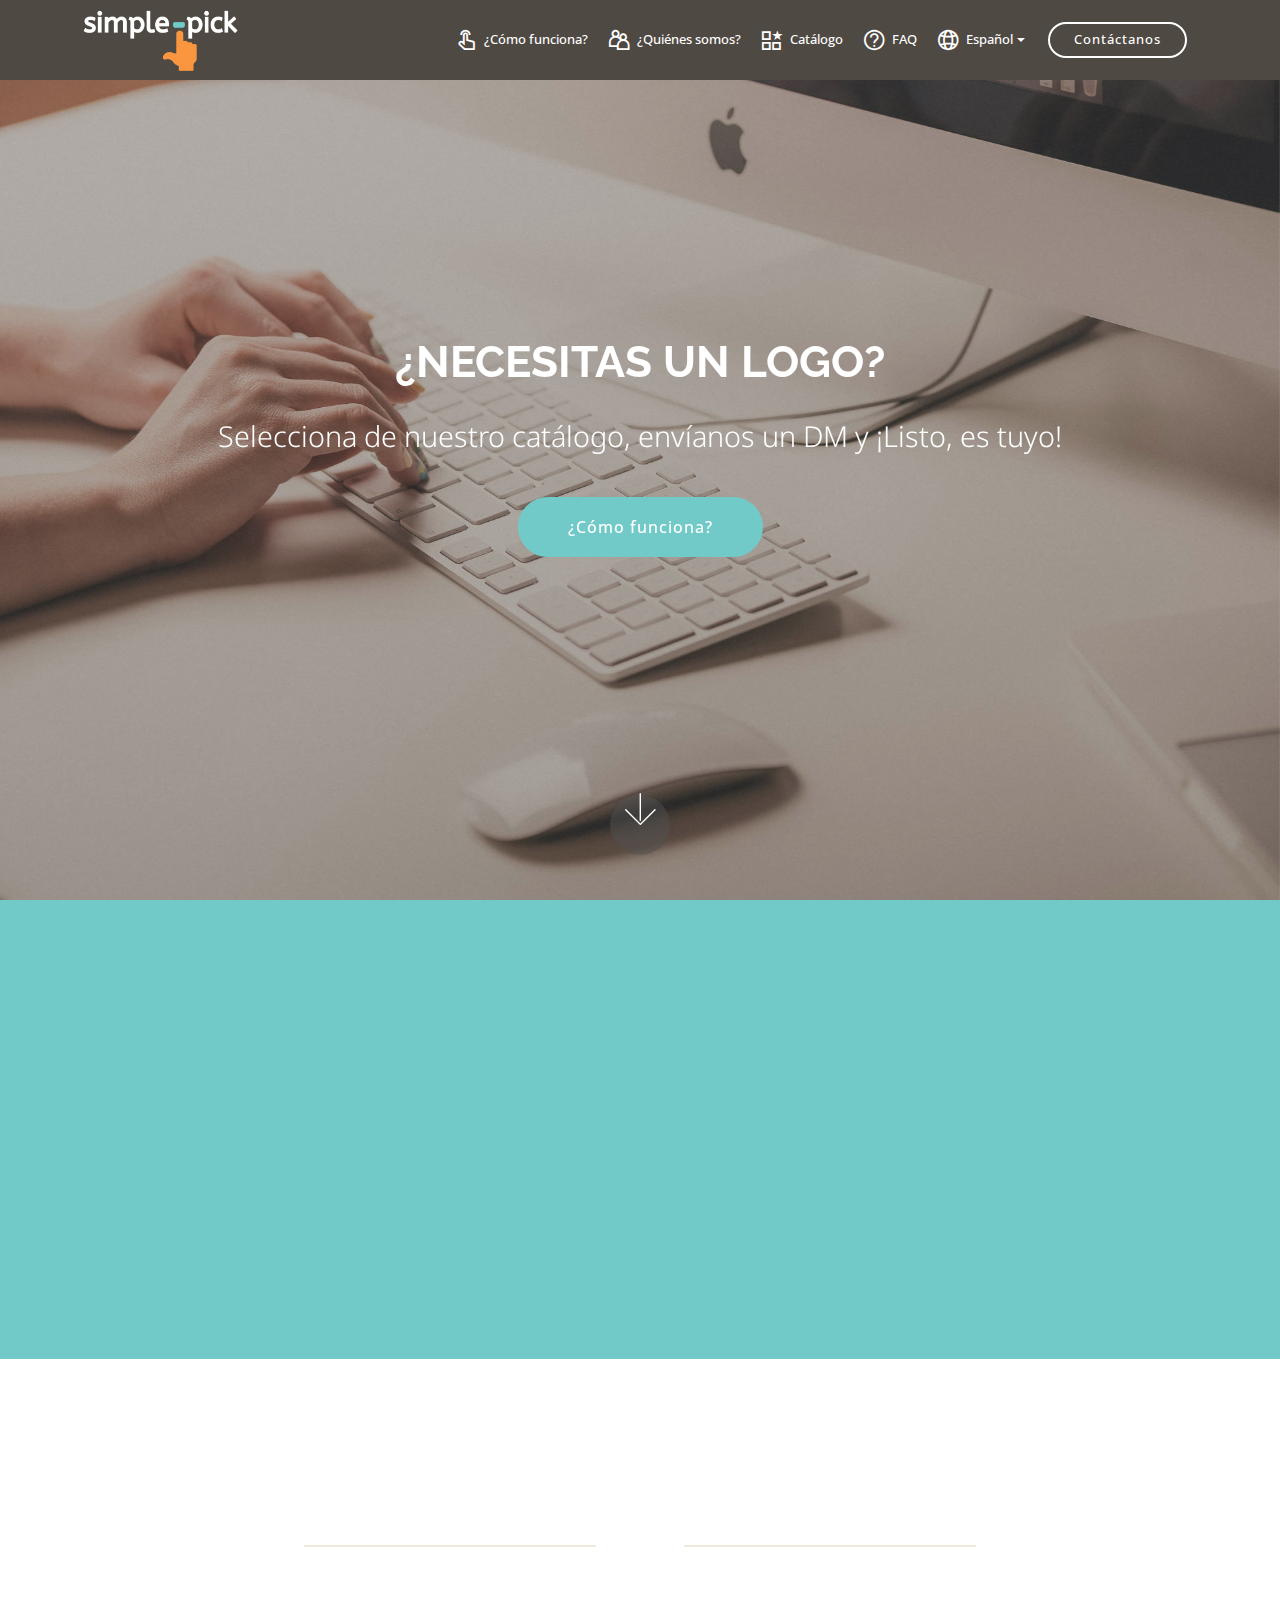
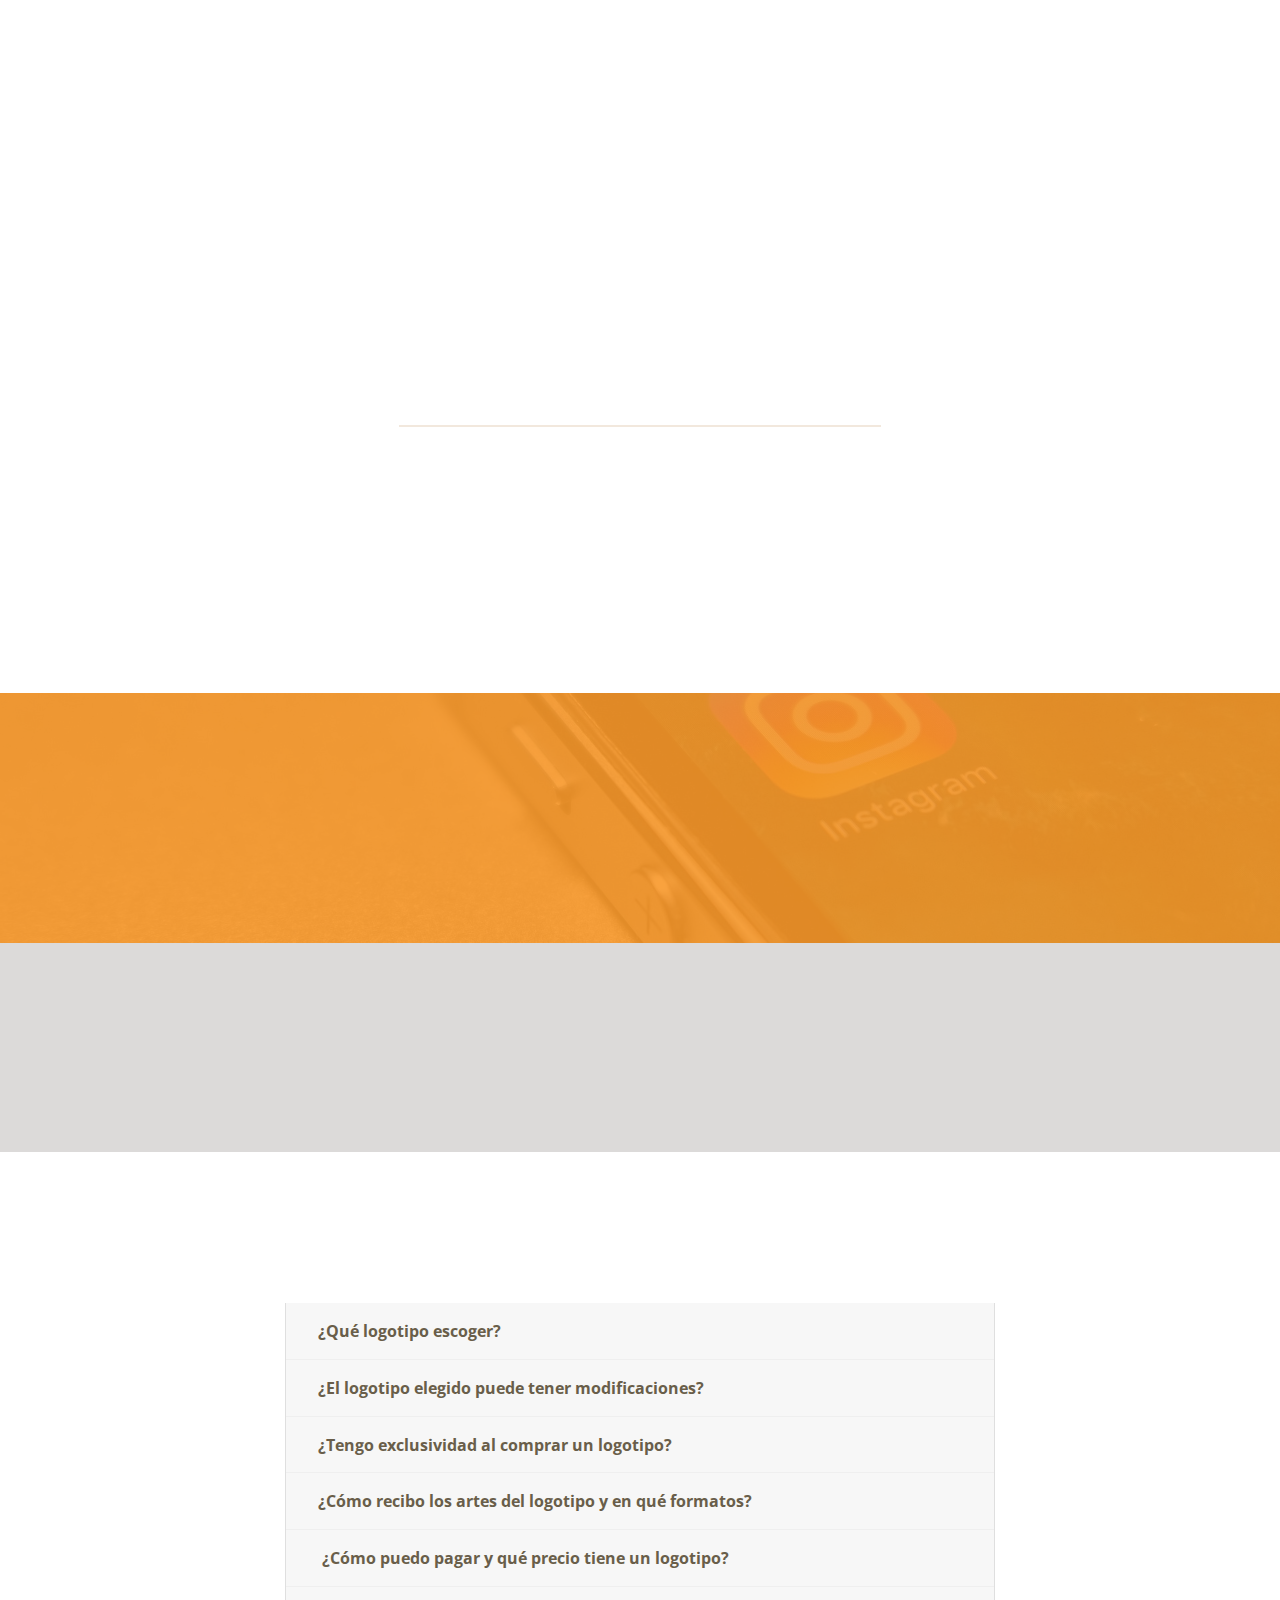
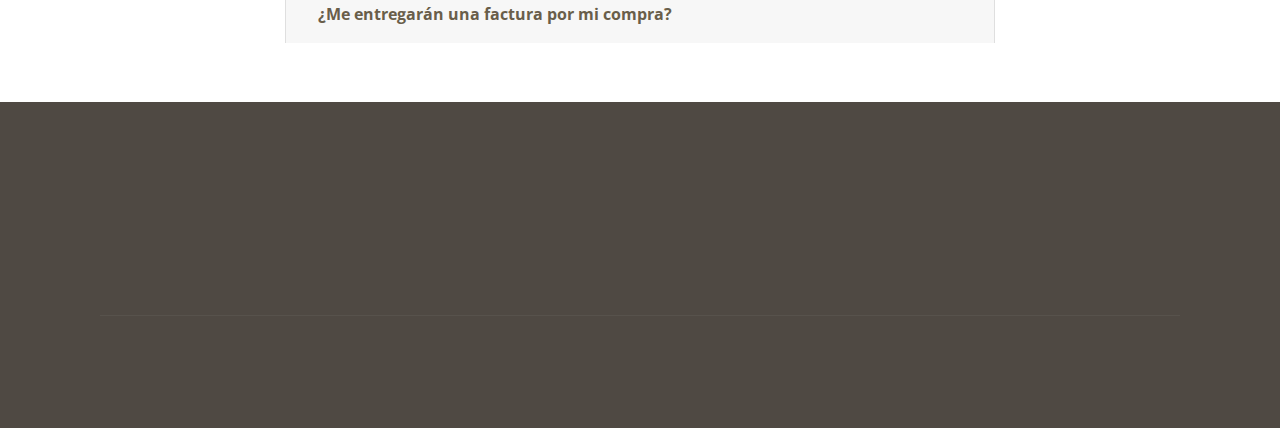
==== page1.html @ 7ade38b7 "create github pages" ====
<!DOCTYPE html>
<html  >
<head>
  <!-- Site made with Mobirise Website Builder v4.10.5, https://mobirise.com -->
  <meta charset="UTF-8">
  <meta http-equiv="X-UA-Compatible" content="IE=edge">
  <meta name="generator" content="Mobirise v4.10.5, mobirise.com">
  <meta name="viewport" content="width=device-width, initial-scale=1, minimum-scale=1">
  <link rel="shortcut icon" href="assets/images/favicon-sp-64x64.png" type="image/x-icon">
  <meta name="description" content="">
  
  <title>simple-pick-esp</title>
  <link rel="stylesheet" href="assets/web/assets/mobirise-icons2/mobirise2.css">
  <link rel="stylesheet" href="assets/web/assets/mobirise-icons/mobirise-icons.css">
  <link rel="stylesheet" href="assets/tether/tether.min.css">
  <link rel="stylesheet" href="assets/bootstrap/css/bootstrap.min.css">
  <link rel="stylesheet" href="assets/bootstrap/css/bootstrap-grid.min.css">
  <link rel="stylesheet" href="assets/bootstrap/css/bootstrap-reboot.min.css">
  <link rel="stylesheet" href="assets/animatecss/animate.min.css">
  <link rel="stylesheet" href="assets/socicon/css/styles.css">
  <link rel="stylesheet" href="assets/dropdown/css/style.css">
  <link rel="stylesheet" href="assets/style.css">
  <link rel="stylesheet" href="assets/slick.css">
  <link rel="stylesheet" href="assets/theme/css/style.css">
  <link rel="stylesheet" href="assets/mobirise/css/mbr-additional.css" type="text/css">
  
  
  
</head>
<body>
  <section class="menu cid-rwmrN5enYj" once="menu" id="menu1-12">

    

    <nav class="navbar navbar-expand beta-menu navbar-dropdown align-items-center navbar-toggleable-sm">
        <button class="navbar-toggler navbar-toggler-right" type="button" data-toggle="collapse" data-target="#navbarSupportedContent" aria-controls="navbarSupportedContent" aria-expanded="false" aria-label="Toggle navigation">
            <div class="hamburger">
                <span></span>
                <span></span>
                <span></span>
                <span></span>
            </div>
        </button>
        <div class="menu-logo">
            <div class="navbar-brand">
                <span class="navbar-logo">
                    <a href="https://www.instagram.com/simple.pick/" target="_blank">
                         <img src="assets/images/logo-sp-1-302x121.png" alt="Mobirise" title="" style="height: 4rem;">
                    </a>
                </span>
                
            </div>
        </div>
        <div class="collapse navbar-collapse" id="navbarSupportedContent">
            <ul class="navbar-nav nav-dropdown" data-app-modern-menu="true"><li class="nav-item">
                    <a class="nav-link link text-white display-5" href="page1.html#step2-p"><span class="mobi-mbri mobi-mbri-touch mbr-iconfont mbr-iconfont-btn"></span>¿Cómo funciona?</a>
                </li><li class="nav-item"><a class="nav-link link text-white display-5" href="page1.html#features11-q"><span class="mobi-mbri mobi-mbri-users mbr-iconfont mbr-iconfont-btn"></span>¿Quiénes somos?</a></li><li class="nav-item"><a class="nav-link link text-white display-5" href="page1.html#instagram-feed-block-s"><span class="mobi-mbri mobi-mbri-features mbr-iconfont mbr-iconfont-btn"></span>Catálogo</a></li><li class="nav-item"><a class="nav-link link text-white display-5" href="page1.html#accordion1-t"><span class="mobi-mbri mobi-mbri-help mbr-iconfont mbr-iconfont-btn"></span>FAQ</a></li><li class="nav-item dropdown"><a class="nav-link link text-white dropdown-toggle display-5" href="page1.html" data-toggle="dropdown-submenu" aria-expanded="true"><span class="mobi-mbri mobi-mbri-globe-2 mbr-iconfont mbr-iconfont-btn"></span>Español</a><div class="dropdown-menu"><a class="text-white dropdown-item display-5" href="index.html">English</a></div></li></ul>
            <div class="navbar-buttons mbr-section-btn"><a class="btn btn-sm btn-white-outline display-5" href="mailto:info@simple-pick.com">Contáctanos</a></div>
        </div>
    </nav>
</section>

<section class="engine"><a href="https://mobirise.info/g">how to build a website</a></section><section class="cid-rhrvOpOVEY mbr-fullscreen mbr-parallax-background" id="header2-o">

    

    <div class="mbr-overlay" style="opacity: 0.3; background-color: rgb(79, 73, 67);"></div>

    <div class="container align-center">
        <div class="row justify-content-md-center">
            <div class="mbr-white col-md-10">
                <h1 class="mbr-section-title mbr-bold pb-3 mbr-fonts-style display-1">¿NECESITAS UN LOGO?</h1>
                
                <p class="mbr-text pb-3 mbr-fonts-style display-2">Selecciona de nuestro catálogo, envíanos un DM y ¡Listo, es tuyo!</p>
                <div class="mbr-section-btn"><a class="btn btn-md btn-info display-7" href="page1.html#step2-p">¿Cómo funciona?</a></div>
            </div>
        </div>
    </div>
    <div class="mbr-arrow hidden-sm-down" aria-hidden="true">
        <a href="#next">
            <i class="mbri-down mbr-iconfont"></i>
        </a>
    </div>
</section>

<section class="features11 cid-rhrvOtkhEQ" id="features11-q">

    

    

    <div class="container">   
        <div class="col-md-12">
            <div class="media-container-row">
                <div class="mbr-figure m-auto" style="width: 50%;">
                    <img src="assets/images/rawpixel-579255-unsplash-952x580.jpg" alt="Mobirise" title="">
                </div>
                <div class=" align-left aside-content">
                    <h2 class="mbr-title pt-2 mbr-fonts-style display-2">&nbsp;¿Quiénes somos?</h2>
                    <div class="mbr-section-text">
                        
                    </div>

                    <div class="block-content">
                        <div class="card p-3 pr-3">
                            <div class="media">
                                     
                                <div class="media-body">
                                    
                                </div>
                            </div>                

                            <div class="card-box">
                                <p class="block-text mbr-fonts-style display-7">Somos un equipo de diseñadores expertos que desarrollamos y creamos nuevos conceptos constantemente para que puedas encontrar opciones recientes cada vez que nos visites.<br><br>Encontrar la imagen de marca ideal, es uno de los elementos más importantes para crear tu empresa o producto con éxito. En Simple-pick te ofrecemos una amplia variedad de logotipos con diseños únicos y creativos listos para personalizar con el nombre de tu marca.<br></p>
                            </div>
                        </div>

                        
                    </div>
                </div>
            </div>
        </div> 
    </div>          
</section>

<section class="step2 cid-rhrvOqKkf7" id="step2-p">

    

    
    
    <div class="container">
        <h2 class="mbr-section-title pb-3 mbr-fonts-style align-center display-2">
            Pasos a seguir</h2>
        
        <div class="step-container row justify-content-center">
            <div class="card col-12 pb-4 col-md-4 separline">
                <div class="step-element">
                    <div class="step-wrapper pb-3">
                        <h3 class="step d-flex align-items-center justify-content-center m-auto">
                            1
                        </h3>
                    </div>          
                    <div class="step-text-content align-center">
                        <h4 class="mbr-step-title pb-3 mbr-fonts-style display-7"><strong>NAVEGA</strong></h4>
                        <p class="mbr-step-text mbr-fonts-style display-7">Navega por toda la colección de logotipos que ofrecemos en nuestro feed de Instagram:<br><a href="https://www.instagram.com/simple.pick/" target="_blank" class="text-primary"><strong>www.instagram.com/simple.pick</strong></a><br> 
<br>Y consulta aquí:&nbsp;<br><a href="https://bit.ly/2LW31kH" target="_blank"></a><a href="https://bit.ly/2LW31kH" target="_blank"></a><a href="assets/files/legal-notice-simple-pick(03.07.19).pdf" target="_blank"><strong>nuestros&nbsp;términos y condiciones de uso y politicas de privacidad</strong></a><br></p>
                    </div>
                </div>
            </div>

            <div class="card col-12 separline pb-4 col-md-4">
                <div class="step-element">
                    <div class="step-wrapper pb-3">
                        <h3 class="step d-flex align-items-center justify-content-center m-auto">
                            2
                        </h3>
                    </div>          
                    <div class="step-text-content align-center">
                        <h4 class="mbr-step-title pb-3 mbr-fonts-style display-7"><strong>SELECCIONA</strong></h4>
                        <p class="mbr-step-text mbr-fonts-style display-7">Selecciona tu logotipo después de haber leído y aceptado nuestros términos y condiciones de uso y politicas de privacidad, envíanos a <strong><a href="mailto:info@simple-pick.com" class="text-primary"><b>info@simple-pick.com</b></a></strong> o por medio de mensaje directo en Instagram:
	<br>a) código con la descripción del logotipo,<br>por ejemplo: SP-001<br>b) nombre para tu logotipo,<br>c) datos para tu factura de compra</p>
                    </div>
                </div>
            </div>

            <div class="card col-md-4 col-12 separline pb-4">
                <div class="step-element">
                    <div class="step-wrapper pb-3">
                        <h3 class="step d-flex align-items-center justify-content-center m-auto">
                            3
                        </h3>
                    </div>          
                    <div class="step-text-content align-center">
                        <h4 class="mbr-step-title pb-3 mbr-fonts-style display-7"><strong>COMPRA</strong></h4>
                        <p class="mbr-step-text mbr-fonts-style display-7"><strong>GUATEMALA</strong>
<br><strong>1. Quetzales:</strong> realiza un pago de Q.1,200.00 en Banco G&amp;T CONTINENTAL, 
a nombre de Diseños Unificados y Organizados, S.A., en la cuenta de ahorro: 00230157524*
<br><strong>2. Dólares:</strong> realiza un pago de US$ 150.00 en Banco PROMÉRICA, 
a nombre de Diseños Unificados y Organizados, S.A., en la cuenta monetaria 22331530011785*<br>
<br><strong>INTERNACIONAL</strong><br>paga a través del link: <strong><a href="http://paypal.me/simplepick" target="_blank" class="text-primary"><b>paypal.me/simplepick</b></a> </strong><br>la cantidad de US$ 150.00&nbsp;</p>
                    </div>
                </div>
            </div>

            <div class="card col-12 separline col-md-6">
                <div class="step-element">
                    <div class="step-wrapper pb-3">
                        <h3 class="step d-flex align-items-center justify-content-center m-auto">
                            4
                        </h3>
                    </div>          
                    <div class="step-text-content align-center">
                        <h4 class="mbr-step-title pb-3 mbr-fonts-style display-7"><strong>CONFIRMA</strong></h4>
                        <p class="mbr-step-text mbr-fonts-style display-7">Al momento de confirmar en el banco que tu pago está acreditado, te enviaremos vía electrónica la confirmación de compra.  
                        </p>
                    </div>
                </div>
            </div>
            
            <div class="card col-12 separline last-child col-md-6">
                <div class="step-element">
                    <div class="step-wrapper pb-3">
                        <h3 class="step d-flex align-items-center justify-content-center m-auto">
                            5
                        </h3>
                    </div>          
                    <div class="step-text-content align-center">
                        <h4 class="mbr-step-title pb-3 mbr-fonts-style display-7"><strong>
                            ¡Y LISTO!</strong></h4>
                        <p class="mbr-step-text mbr-fonts-style display-7">
                            En menos de 2 días hábiles, te enviaremos tu logotipo en en vector y alta resolución (AI, JPG, PNG, EPS Y PDF), personalizados con el nombre solicitado. 
                        </p>
                    </div>
                </div>
            </div>
            
            
            
            
            
            
            
            
        </div>
    </div>
</section>

<section class="cid-rhrvOupdlw" id="social-buttons2-r">

    

    <div class="mbr-overlay" style="opacity: 0.9; background-color: rgb(248, 152, 41);">
    </div>

    <div class="container">
        <div class="media-container-row">
            <div class="col-md-8 align-center">
                <h2 class="pb-3 mbr-fonts-style display-7"><strong>¡SÍGUENOS EN NUESTRAS REDES!</strong><br></h2>
                <div class="social-list pl-0 mb-0">
                    <a href="https://www.instagram.com/simple.pick/" target="_blank">
                        <span class="px-2 mbr-iconfont mbr-iconfont-social socicon-instagram socicon" style="font-size: 40px; color: rgb(255, 255, 255); fill: rgb(255, 255, 255);"></span>
                    </a>
                    <a href="https://www.facebook.com/Simple-Pick-538479529971219" target="_blank">
                        <span class="px-2 mbr-iconfont mbr-iconfont-social socicon-facebook socicon" style="color: rgb(255, 255, 255); fill: rgb(255, 255, 255);"></span>
                    </a>
                    <a href="https://instagram.com/mobirise" target="_blank">
                        
                    </a>
                    <a href="https://www.youtube.com/c/mobirise" target="_blank">
                        
                    </a>
                    <a href="https://plus.google.com/u/0/+Mobirise" target="_blank">
                        
                    </a>
                    <a href="https://www.behance.net/Mobirise" target="_blank">
                        
                    </a>
                </div>
            </div>
        </div>
    </div>
</section>

<section class="mbr-instagram-feed" data-rows="1" data-per-row-slider="" data-spacing="1" data-full-width="" data-token="8228029836.727bfe1.c6a00fdc9b9040bfb35a44f193030dac" data-per-row-grid="3" id="instagram-feed-block-s" data-rv-view="1282" style="background-color: rgb(79, 73, 67); padding-top: 40px; padding-bottom: 40px;">
    
    <div class="container container_toggle">
        <div class="row">
            <div class="col">
                <div class="inst">
                    <h1 class="inst__title align-center mbr-fonts-style display-7">Busca tu logotipo dentro de nuestro catálogo:<br></h1>
                    <div class="inst__content"></div>
                    <div class="inst__more mbr-section-btn align-center" buttons="0"><a class="btn btn-md display-5 btn-white-outline" href="#">Ver más</a></div>
                </div>
            </div>
        </div>
    </div>
</section>

<section class="accordion1 cid-rhrvOvGcdv" id="accordion1-t">

    

    
    <div class="container">
        <div class="media-container-row">
            <div class="col-12 col-md-8">
                <div class="section-head text-center space30">
                    <h2 class="mbr-section-title pb-5 mbr-fonts-style display-2">FAQ para adquirir tu logotipo</h2>
                </div>
                <div class="clearfix"></div>
                <div id="bootstrap-accordion_5" class="panel-group accordionStyles accordion" role="tablist" aria-multiselectable="true">
                    <div class="card">
                        <div class="card-header" role="tab" id="headingOne">
                            <a role="button" class="panel-title collapsed text-black" data-toggle="collapse" data-core="" href="#collapse1_5" aria-expanded="false" aria-controls="collapse1">
                                <h4 class="mbr-fonts-style display-7"><strong>¿Qué logotipo escoger? &nbsp; &nbsp; &nbsp; &nbsp; &nbsp; &nbsp; &nbsp; &nbsp; &nbsp; &nbsp; &nbsp; &nbsp; &nbsp; &nbsp; &nbsp; &nbsp; &nbsp; &nbsp; &nbsp; &nbsp; &nbsp; &nbsp; &nbsp; &nbsp; &nbsp; &nbsp; &nbsp; &nbsp; &nbsp; &nbsp; &nbsp; &nbsp; &nbsp; &nbsp; &nbsp; &nbsp; &nbsp; &nbsp; &nbsp; &nbsp; &nbsp; &nbsp; &nbsp; &nbsp; &nbsp; &nbsp; &nbsp; &nbsp; &nbsp; &nbsp; &nbsp; &nbsp; &nbsp; &nbsp;</strong></h4>
                            </a>
                        </div>
                        <div id="collapse1_5" class="panel-collapse noScroll collapse " role="tabpanel" aria-labelledby="headingOne" data-parent="#bootstrap-accordion_5">
                            <div class="panel-body p-4">
                                <p class="mbr-fonts-style panel-text display-7">En Simple-pick encuentras una gran variedad de logotipos que se adaptan al tipo de
negocio que estas por empezar. El nombre genérico “My Company” se ha colocado para que te des una idea de la tipografía que tendrá el nombre de tu empresa. En el correo donde nos notifiques que logotipo has seleccionado deberás incluir en nombre de tu empresa para que te enviemos el arte final del logotipo.<br> </p>
                            </div>
                        </div>
                    </div>
                    <div class="card">
                        <div class="card-header" role="tab" id="headingTwo">
                            <a role="button" class="collapsed panel-title text-black" data-toggle="collapse" data-core="" href="#collapse2_5" aria-expanded="false" aria-controls="collapse2">
                                <h4 class="mbr-fonts-style display-7"><strong>¿El logotipo elegido puede tener modificaciones?</strong></h4>
                            </a>
                            
                        </div>
                        <div id="collapse2_5" class="panel-collapse noScroll collapse" role="tabpanel" aria-labelledby="headingTwo" data-parent="#bootstrap-accordion_5">
                            <div class="panel-body p-4">
                                <p class="mbr-fonts-style panel-text display-7">No, los logotipos se entregan tal y como aparecen dentro del feed de Instagram con los colores, figuras y tipografías establecidas previamente por Simple-pick. La única modificación será el nombre que solicites para tu empresa.</p>
                            </div>
                        </div>
                    </div>
                    <div class="card">
                        <div class="card-header" role="tab" id="headingThree">
                            <a role="button" class="collapsed text-black panel-title" data-toggle="collapse" data-core="" href="#collapse3_5" aria-expanded="false" aria-controls="collapse3">
                                <h4 class="mbr-fonts-style display-7"><strong>¿Tengo exclusividad al comprar un logotipo?</strong></h4>
                            </a>
                        </div>
                        <div id="collapse3_5" class="panel-collapse noScroll collapse" role="tabpanel" aria-labelledby="headingThree" data-parent="#bootstrap-accordion_5">
                            <div class="panel-body p-4">
                                <p class="mbr-fonts-style panel-text display-7">Al comprar un logotipo de Simple-pick, se eliminará de los perfiles de IG y FB, por lo que obtienes un logotipo para tu uso exclusivo. En Simple-pick vendemos solamente una vez cada logotipo.&nbsp;<br></p>
                            </div>
                        </div>
                    </div>
                    <div class="card">
                        <div class="card-header" role="tab" id="headingFour">
                            <a role="button" class="collapsed panel-title text-black" data-toggle="collapse" data-core="" href="#collapse4_5" aria-expanded="false" aria-controls="collapse4">
                                <h4 class="mbr-fonts-style display-7"><strong>¿Cómo recibo los artes del logotipo y en qué formatos?</strong></h4>
                            </a> 
                        </div>
                        <div id="collapse4_5" class="panel-collapse noScroll collapse" role="tabpanel" aria-labelledby="headingFour" data-parent="#bootstrap-accordion_5">
                            <div class="panel-body p-4">
                                <p class="mbr-fonts-style panel-text display-7">
                                   Envía un email a <a href="mailto:info@simple-pick.com"><strong>info@simple-pick.com</strong></a> con el código del logo escogido y el nombre que deseas colocarle, y en aproximadamente 2 días hábiles, estarás recibiendo los artes finales en vectores y en alta resolución, en los siguientes formatos: AI, JPG, PNG, EPS y PDF.&nbsp;<br>  
 </p>
                            </div>
                        </div>
                    </div>
                    <div class="card">
                        <div class="card-header" role="tab" id="headingFive">
                            <a role="button" class="collapsed panel-title text-black" data-toggle="collapse" data-core="" href="#collapse5_5" aria-expanded="false" aria-controls="collapse5">
                                <h4 class="mbr-fonts-style display-7"><strong>&nbsp;¿Cómo puedo pagar y qué precio tiene un logotipo?</strong></h4>
                            </a>
                        </div>
                        <div id="collapse5_5" class="panel-collapse noScroll collapse" role="tabpanel" aria-labelledby="headingFive" data-parent="#bootstrap-accordion_5">
                            <div class="panel-body p-4">
                                <p class="mbr-fonts-style panel-text display-7"><strong>GUATEMALA: </strong><br><strong>1. Quetzales:</strong> realiza un pago de Q.1,200.00 en Banco G&amp;T CONTINENTAL, a nombre de Diseños Unificados y Organizados, S.A., en la cuenta de ahorro: 00230157524* <br><strong>2. Dólares:</strong> realiza un pago de US$ 150.00 en Banco PROMÉRICA, a nombre de Diseños Unificados y Organizados, S.A., en la cuenta monetaria 22331530011785* <br>*enviar copia de la imagen de la transferencia bancaria efectuada o copia del depósito monetario. <br><br><strong>INTERNACIONAL: </strong><br>paga a través del link: <a href="http://paypal.me/simplepick"><strong>paypal.me/simplepick</strong></a> la cantidad de US$ 150.00<br></p>
                            </div>
                        </div>
                    </div>
                    <div class="card">
                        <div class="card-header" role="tab" id="headingSix">
                            <a role="button" class="collapsed panel-title text-black" data-toggle="collapse" data-core="" href="#collapse6_5" aria-expanded="false" aria-controls="collapse6">
                                <h4 class="mbr-fonts-style display-7"><strong>¿Me entregarán una factura por mi compra?</strong></h4>
                            </a>
                        </div>
                        <div id="collapse6_5" class="panel-collapse noScroll collapse" role="tabpanel" aria-labelledby="headingSix" data-parent="#bootstrap-accordion_5">
                            <div class="panel-body p-4">
                                <p class="mbr-fonts-style panel-text display-7">Después de realizar tu compra recibirás tu factura escaneada por medio de correo electrónico. Si deseas recibir la factura física se realizará un recargo adicional, solo debes especificarlo en el correo y enviarnos tu dirección.*<br><br>Si vives en algún departamento fuera de la ciudad de Guatemala, de la misma forma, recibirás la factura escaneada por correo electrónico después de realizar tu compra. Con un recargo adicional podrás recibir la factura original vía correo terrestre de 5 a 7 días después.*<br><br>*Válido únicamente para Guatemala.&nbsp;<br></p>
                            </div>
                        </div>
                    </div>
                </div>
            </div>
        </div>
    </div>
</section>

<section class="cid-rjMPNf77jj" id="footer1-y">

    

    

    <div class="container">
        <div class="media-container-row content text-white">
            <div class="col-12 col-md-3">
                <div class="media-wrap">
                    <a href="http://www.simple-pick.com">
                        <img src="assets/images/logo-sp-cuadrado-192x170.png" alt="" title="">
                    </a>
                </div>
            </div>
            <div class="col-12 col-md-3 mbr-fonts-style display-7">
                <h5 class="pb-3"></h5>
                <p class="mbr-text"></p>
            </div>
            <div class="col-12 col-md-3 mbr-fonts-style display-7">
                <h5 class="pb-3">
                    Contacto
                </h5>
                <p class="mbr-text"><a href="mailto:info@simple-pick.com">info@simple-pick.com
</a>                    <br><a href="tel:+502 3501-2723">+502 3501-2723 </a>                   <br><br></p>
            </div>
            <div class="col-12 col-md-3 mbr-fonts-style display-5">
                <h5 class="pb-3">Aviso Legal</h5>
                <p class="mbr-text"><a href="assets/files/aviso-legal-simple-pick%20(05.03.19).pdf" target="_blank" class="text-white">Términos y Condiciones de Uso y Politicas de Privacidad</a><br></p>
            </div>
        </div>
        <div class="footer-lower">
            <div class="media-container-row">
                <div class="col-sm-12">
                    <hr>
                </div>
            </div>
            <div class="media-container-row mbr-white">
                <div class="col-sm-6 copyright">
                    <p class="mbr-text mbr-fonts-style display-5">
                        © Copyright 2019 Simple-Pick - Todos los derechos reservados.</p>
                </div>
                <div class="col-md-6">
                    <div class="social-list align-right">
                        <div class="soc-item">
                            <a href="https://www.instagram.com/simple.pick/" target="_blank">
                                <span class="mbr-iconfont mbr-iconfont-social socicon-instagram socicon"></span>
                            </a>
                        </div>
                        <div class="soc-item">
                            <a href="https://www.facebook.com/Simple-Pick-538479529971219" target="_blank">
                                <span class="mbr-iconfont mbr-iconfont-social socicon-facebook socicon"></span>
                            </a>
                        </div>
                        
                        
                        
                        
                    </div>
                </div>
            </div>
        </div>
    </div>
</section>


  <script src="assets/web/assets/jquery/jquery.min.js"></script>
  <script src="assets/popper/popper.min.js"></script>
  <script src="assets/tether/tether.min.js"></script>
  <script src="assets/bootstrap/js/bootstrap.min.js"></script>
  <script src="assets/parallax/jarallax.min.js"></script>
  <script src="assets/sociallikes/social-likes.js"></script>
  <script src="assets/touchswipe/jquery.touch-swipe.min.js"></script>
  <script src="assets/smoothscroll/smooth-scroll.js"></script>
  <script src="assets/mbr-switch-arrow/mbr-switch-arrow.js"></script>
  <script src="assets/dropdown/js/nav-dropdown.js"></script>
  <script src="assets/dropdown/js/navbar-dropdown.js"></script>
  <script src="assets/viewportchecker/jquery.viewportchecker.js"></script>
  <script src="assets/index.js"></script>
  <script src="assets/slick.min.js"></script>
  <script src="assets/theme/js/script.js"></script>
  
  
 <div id="scrollToTop" class="scrollToTop mbr-arrow-up"><a style="text-align: center;"><i class="mbr-arrow-up-icon mbr-arrow-up-icon-cm cm-icon cm-icon-smallarrow-up"></i></a></div>
    <input name="animation" type="hidden">
  </body>
</html>
---- assets/web/assets/mobirise-icons2/mobirise2.css ----
@font-face {
  font-family: 'Moririse2';
  src:  url('mobirise2.eot?f2bix4');
  src:  url('mobirise2.eot?f2bix4#iefix') format('embedded-opentype'),
    url('mobirise2.ttf?f2bix4') format('truetype'),
    url('mobirise2.woff?f2bix4') format('woff'),
    url('mobirise2.svg?f2bix4#mobirise2') format('svg');
  font-weight: normal;
  font-style: normal;
}

[class^="mobi-"], [class*=" mobi-"] {
  /* use !important to prevent issues with browser extensions that change fonts */
  font-family: 'Moririse2' !important;
  speak: none;
  font-style: normal;
  font-weight: normal;
  font-variant: normal;
  text-transform: none;
  line-height: 1;

  /* Better Font Rendering =========== */
  -webkit-font-smoothing: antialiased;
  -moz-osx-font-smoothing: grayscale;
}

.mobi-mbri-add-submenu:before {
  content: "\e900";
}
.mobi-mbri-alert:before {
  content: "\e901";
}
.mobi-mbri-align-center:before {
  content: "\e902";
}
.mobi-mbri-align-justify:before {
  content: "\e903";
}
.mobi-mbri-align-left:before {
  content: "\e904";
}
.mobi-mbri-align-right:before {
  content: "\e905";
}
.mobi-mbri-android:before {
  content: "\e906";
}
.mobi-mbri-apple:before {
  content: "\e907";
}
.mobi-mbri-arrow-down:before {
  content: "\e908";
}
.mobi-mbri-arrow-next:before {
  content: "\e909";
}
.mobi-mbri-arrow-prev:before {
  content: "\e90a";
}
.mobi-mbri-arrow-up:before {
  content: "\e90b";
}
.mobi-mbri-bold:before {
  content: "\e90c";
}
.mobi-mbri-bookmark:before {
  content: "\e90d";
}
.mobi-mbri-bootstrap:before {
  content: "\e90e";
}
.mobi-mbri-briefcase:before {
  content: "\e90f";
}
.mobi-mbri-browse:before {
  content: "\e910";
}
.mobi-mbri-bulleted-list:before {
  content: "\e911";
}
.mobi-mbri-calendar:before {
  content: "\e912";
}
.mobi-mbri-camera:before {
  content: "\e913";
}
.mobi-mbri-cart-add:before {
  content: "\e914";
}
.mobi-mbri-cart-full:before {
  content: "\e915";
}
.mobi-mbri-cash:before {
  content: "\e916";
}
.mobi-mbri-change-style:before {
  content: "\e917";
}
.mobi-mbri-chat:before {
  content: "\e918";
}
.mobi-mbri-clock:before {
  content: "\e919";
}
.mobi-mbri-close:before {
  content: "\e91a";
}
.mobi-mbri-cloud:before {
  content: "\e91b";
}
.mobi-mbri-code:before {
  content: "\e91c";
}
.mobi-mbri-contact-form:before {
  content: "\e91d";
}
.mobi-mbri-credit-card:before {
  content: "\e91e";
}
.mobi-mbri-cursor-click:before {
  content: "\e91f";
}
.mobi-mbri-cust-feedback:before {
  content: "\e920";
}
.mobi-mbri-database:before {
  content: "\e921";
}
.mobi-mbri-delivery:before {
  content: "\e922";
}
.mobi-mbri-desktop:before {
  content: "\e923";
}
.mobi-mbri-devices:before {
  content: "\e924";
}
.mobi-mbri-down:before {
  content: "\e925";
}
.mobi-mbri-download-2:before {
  content: "\e926";
}
.mobi-mbri-download:before {
  content: "\e927";
}
.mobi-mbri-drag-n-drop-2:before {
  content: "\e928";
}
.mobi-mbri-drag-n-drop:before {
  content: "\e929";
}
.mobi-mbri-edit-2:before {
  content: "\e92a";
}
.mobi-mbri-edit:before {
  content: "\e92b";
}
.mobi-mbri-error:before {
  content: "\e92c";
}
.mobi-mbri-extension:before {
  content: "\e92d";
}
.mobi-mbri-features:before {
  content: "\e92e";
}
.mobi-mbri-file:before {
  content: "\e92f";
}
.mobi-mbri-flag:before {
  content: "\e930";
}
.mobi-mbri-folder:before {
  content: "\e931";
}
.mobi-mbri-gift:before {
  content: "\e932";
}
.mobi-mbri-github:before {
  content: "\e933";
}
.mobi-mbri-globe-2:before {
  content: "\e934";
}
.mobi-mbri-globe:before {
  content: "\e935";
}
.mobi-mbri-growing-chart:before {
  content: "\e936";
}
.mobi-mbri-hearth:before {
  content: "\e937";
}
.mobi-mbri-help:before {
  content: "\e938";
}
.mobi-mbri-home:before {
  content: "\e939";
}
.mobi-mbri-hot-cup:before {
  content: "\e93a";
}
.mobi-mbri-idea:before {
  content: "\e93b";
}
.mobi-mbri-image-gallery:before {
  content: "\e93c";
}
.mobi-mbri-image-slider:before {
  content: "\e93d";
}
.mobi-mbri-info:before {
  content: "\e93e";
}
.mobi-mbri-italic:before {
  content: "\e93f";
}
.mobi-mbri-key:before {
  content: "\e940";
}
.mobi-mbri-laptop:before {
  content: "\e941";
}
.mobi-mbri-layers:before {
  content: "\e942";
}
.mobi-mbri-left-right:before {
  content: "\e943";
}
.mobi-mbri-left:before {
  content: "\e944";
}
.mobi-mbri-letter:before {
  content: "\e945";
}
.mobi-mbri-like:before {
  content: "\e946";
}
.mobi-mbri-link:before {
  content: "\e947";
}
.mobi-mbri-lock:before {
  content: "\e948";
}
.mobi-mbri-login:before {
  content: "\e949";
}
.mobi-mbri-logout:before {
  content: "\e94a";
}
.mobi-mbri-magic-stick:before {
  content: "\e94b";
}
.mobi-mbri-map-pin:before {
  content: "\e94c";
}
.mobi-mbri-menu:before {
  content: "\e94d";
}
.mobi-mbri-mobile-2:before {
  content: "\e94e";
}
.mobi-mbri-mobile-horizontal:before {
  content: "\e94f";
}
.mobi-mbri-mobile:before {
  content: "\e950";
}
.mobi-mbri-mobirise:before {
  content: "\e951";
}
.mobi-mbri-more-horizontal:before {
  content: "\e952";
}
.mobi-mbri-more-vertical:before {
  content: "\e953";
}
.mobi-mbri-music:before {
  content: "\e954";
}
.mobi-mbri-new-file:before {
  content: "\e955";
}
.mobi-mbri-numbered-list:before {
  content: "\e956";
}
.mobi-mbri-opened-folder:before {
  content: "\e957";
}
.mobi-mbri-pages:before {
  content: "\e958";
}
.mobi-mbri-paper-plane:before {
  content: "\e959";
}
.mobi-mbri-paperclip:before {
  content: "\e95a";
}
.mobi-mbri-phone:before {
  content: "\e95b";
}
.mobi-mbri-photo:before {
  content: "\e95c";
}
.mobi-mbri-photos:before {
  content: "\e95d";
}
.mobi-mbri-pin:before {
  content: "\e95e";
}
.mobi-mbri-play:before {
  content: "\e95f";
}
.mobi-mbri-plus:before {
  content: "\e960";
}
.mobi-mbri-preview:before {
  content: "\e961";
}
.mobi-mbri-print:before {
  content: "\e962";
}
.mobi-mbri-protect:before {
  content: "\e963";
}
.mobi-mbri-question:before {
  content: "\e964";
}
.mobi-mbri-quote-left:before {
  content: "\e965";
}
.mobi-mbri-quote-right:before {
  content: "\e966";
}
.mobi-mbri-redo:before {
  content: "\e967";
}
.mobi-mbri-refresh:before {
  content: "\e968";
}
.mobi-mbri-responsive-2:before {
  content: "\e969";
}
.mobi-mbri-responsive:before {
  content: "\e96a";
}
.mobi-mbri-right:before {
  content: "\e96b";
}
.mobi-mbri-rocket:before {
  content: "\e96c";
}
.mobi-mbri-sad-face:before {
  content: "\e96d";
}
.mobi-mbri-sale:before {
  content: "\e96e";
}
.mobi-mbri-save:before {
  content: "\e96f";
}
.mobi-mbri-search:before {
  content: "\e970";
}
.mobi-mbri-setting-2:before {
  content: "\e971";
}
.mobi-mbri-setting-3:before {
  content: "\e972";
}
.mobi-mbri-setting:before {
  content: "\e973";
}
.mobi-mbri-share:before {
  content: "\e974";
}
.mobi-mbri-shopping-bag:before {
  content: "\e975";
}
.mobi-mbri-shopping-basket:before {
  content: "\e976";
}
.mobi-mbri-shopping-cart:before {
  content: "\e977";
}
.mobi-mbri-sites:before {
  content: "\e978";
}
.mobi-mbri-smile-face:before {
  content: "\e979";
}
.mobi-mbri-speed:before {
  content: "\e97a";
}
.mobi-mbri-star:before {
  content: "\e97b";
}
.mobi-mbri-success:before {
  content: "\e97c";
}
.mobi-mbri-sun:before {
  content: "\e97d";
}
.mobi-mbri-sun2:before {
  content: "\e97e";
}
.mobi-mbri-tablet-vertical:before {
  content: "\e97f";
}
.mobi-mbri-tablet:before {
  content: "\e980";
}
.mobi-mbri-target:before {
  content: "\e981";
}
.mobi-mbri-timer:before {
  content: "\e982";
}
.mobi-mbri-to-ftp:before {
  content: "\e983";
}
.mobi-mbri-to-local-drive:before {
  content: "\e984";
}
.mobi-mbri-touch-swipe:before {
  content: "\e985";
}
.mobi-mbri-touch:before {
  content: "\e986";
}
.mobi-mbri-trash:before {
  content: "\e987";
}
.mobi-mbri-underline:before {
  content: "\e988";
}
.mobi-mbri-undo:before {
  content: "\e989";
}
.mobi-mbri-unlink:before {
  content: "\e98a";
}
.mobi-mbri-unlock:before {
  content: "\e98b";
}
.mobi-mbri-up-down:before {
  content: "\e98c";
}
.mobi-mbri-up:before {
  content: "\e98d";
}
.mobi-mbri-update:before {
  content: "\e98e";
}
.mobi-mbri-upload-2:before {
  content: "\e98f";
}
.mobi-mbri-upload:before {
  content: "\e990";
}
.mobi-mbri-user-2:before {
  content: "\e991";
}
.mobi-mbri-user:before {
  content: "\e992";
}
.mobi-mbri-users:before {
  content: "\e993";
}
.mobi-mbri-video-play:before {
  content: "\e994";
}
.mobi-mbri-video:before {
  content: "\e995";
}
.mobi-mbri-watch:before {
  content: "\e996";
}
.mobi-mbri-website-theme-2:before {
  content: "\e997";
}
.mobi-mbri-website-theme:before {
  content: "\e998";
}
.mobi-mbri-wifi:before {
  content: "\e999";
}
.mobi-mbri-windows:before {
  content: "\e99a";
}
.mobi-mbri-zoom-in:before {
  content: "\e99b";
}
.mobi-mbri-zoom-out:before {
  content: "\e99c";
}
---- assets/web/assets/mobirise-icons/mobirise-icons.css ----
@font-face {
  font-family: 'MobiriseIcons';
  src:  url('mobirise-icons.eot?spat4u');
  src:  url('mobirise-icons.eot?spat4u#iefix') format('embedded-opentype'),
    url('mobirise-icons.ttf?spat4u') format('truetype'),
    url('mobirise-icons.woff?spat4u') format('woff'),
    url('mobirise-icons.svg?spat4u#MobiriseIcons') format('svg');
  font-weight: normal;
  font-style: normal;
}

[class^="mbri-"], [class*=" mbri-"] {
  /* use !important to prevent issues with browser extensions that change fonts */
  font-family: MobiriseIcons !important;
  speak: none;
  font-style: normal;
  font-weight: normal;
  font-variant: normal;
  text-transform: none;
  line-height: 1;

  /* Better Font Rendering =========== */
  -webkit-font-smoothing: antialiased;
  -moz-osx-font-smoothing: grayscale;
}

.mbri-add-submenu:before {
  content: "\e900";
}
.mbri-alert:before {
  content: "\e901";
}
.mbri-align-center:before {
  content: "\e902";
}
.mbri-align-justify:before {
  content: "\e903";
}
.mbri-align-left:before {
  content: "\e904";
}
.mbri-align-right:before {
  content: "\e905";
}
.mbri-android:before {
  content: "\e906";
}
.mbri-apple:before {
  content: "\e907";
}
.mbri-arrow-down:before {
  content: "\e908";
}
.mbri-arrow-next:before {
  content: "\e909";
}
.mbri-arrow-prev:before {
  content: "\e90a";
}
.mbri-arrow-up:before {
  content: "\e90b";
}
.mbri-bold:before {
  content: "\e90c";
}
.mbri-bookmark:before {
  content: "\e90d";
}
.mbri-bootstrap:before {
  content: "\e90e";
}
.mbri-briefcase:before {
  content: "\e90f";
}
.mbri-browse:before {
  content: "\e910";
}
.mbri-bulleted-list:before {
  content: "\e911";
}
.mbri-calendar:before {
  content: "\e912";
}
.mbri-camera:before {
  content: "\e913";
}
.mbri-cart-add:before {
  content: "\e914";
}
.mbri-cart-full:before {
  content: "\e915";
}
.mbri-cash:before {
  content: "\e916";
}
.mbri-change-style:before {
  content: "\e917";
}
.mbri-chat:before {
  content: "\e918";
}
.mbri-clock:before {
  content: "\e919";
}
.mbri-close:before {
  content: "\e91a";
}
.mbri-cloud:before {
  content: "\e91b";
}
.mbri-code:before {
  content: "\e91c";
}
.mbri-contact-form:before {
  content: "\e91d";
}
.mbri-credit-card:before {
  content: "\e91e";
}
.mbri-cursor-click:before {
  content: "\e91f";
}
.mbri-cust-feedback:before {
  content: "\e920";
}
.mbri-database:before {
  content: "\e921";
}
.mbri-delivery:before {
  content: "\e922";
}
.mbri-desktop:before {
  content: "\e923";
}
.mbri-devices:before {
  content: "\e924";
}
.mbri-down:before {
  content: "\e925";
}
.mbri-download:before {
  content: "\e989";
}
.mbri-drag-n-drop:before {
  content: "\e927";
}
.mbri-drag-n-drop2:before {
  content: "\e928";
}
.mbri-edit:before {
  content: "\e929";
}
.mbri-edit2:before {
  content: "\e92a";
}
.mbri-error:before {
  content: "\e92b";
}
.mbri-extension:before {
  content: "\e92c";
}
.mbri-features:before {
  content: "\e92d";
}
.mbri-file:before {
  content: "\e92e";
}
.mbri-flag:before {
  content: "\e92f";
}
.mbri-folder:before {
  content: "\e930";
}
.mbri-gift:before {
  content: "\e931";
}
.mbri-github:before {
  content: "\e932";
}
.mbri-globe:before {
  content: "\e933";
}
.mbri-globe-2:before {
  content: "\e934";
}
.mbri-growing-chart:before {
  content: "\e935";
}
.mbri-hearth:before {
  content: "\e936";
}
.mbri-help:before {
  content: "\e937";
}
.mbri-home:before {
  content: "\e938";
}
.mbri-hot-cup:before {
  content: "\e939";
}
.mbri-idea:before {
  content: "\e93a";
}
.mbri-image-gallery:before {
  content: "\e93b";
}
.mbri-image-slider:before {
  content: "\e93c";
}
.mbri-info:before {
  content: "\e93d";
}
.mbri-italic:before {
  content: "\e93e";
}
.mbri-key:before {
  content: "\e93f";
}
.mbri-laptop:before {
  content: "\e940";
}
.mbri-layers:before {
  content: "\e941";
}
.mbri-left-right:before {
  content: "\e942";
}
.mbri-left:before {
  content: "\e943";
}
.mbri-letter:before {
  content: "\e944";
}
.mbri-like:before {
  content: "\e945";
}
.mbri-link:before {
  content: "\e946";
}
.mbri-lock:before {
  content: "\e947";
}
.mbri-login:before {
  content: "\e948";
}
.mbri-logout:before {
  content: "\e949";
}
.mbri-magic-stick:before {
  content: "\e94a";
}
.mbri-map-pin:before {
  content: "\e94b";
}
.mbri-menu:before {
  content: "\e94c";
}
.mbri-mobile:before {
  content: "\e94d";
}
.mbri-mobile2:before {
  content: "\e94e";
}
.mbri-mobirise:before {
  content: "\e94f";
}
.mbri-more-horizontal:before {
  content: "\e950";
}
.mbri-more-vertical:before {
  content: "\e951";
}
.mbri-music:before {
  content: "\e952";
}
.mbri-new-file:before {
  content: "\e953";
}
.mbri-numbered-list:before {
  content: "\e954";
}
.mbri-opened-folder:before {
  content: "\e955";
}
.mbri-pages:before {
  content: "\e956";
}
.mbri-paper-plane:before {
  content: "\e957";
}
.mbri-paperclip:before {
  content: "\e958";
}
.mbri-photo:before {
  content: "\e959";
}
.mbri-photos:before {
  content: "\e95a";
}
.mbri-pin:before {
  content: "\e95b";
}
.mbri-play:before {
  content: "\e95c";
}
.mbri-plus:before {
  content: "\e95d";
}
.mbri-preview:before {
  content: "\e95e";
}
.mbri-print:before {
  content: "\e95f";
}
.mbri-protect:before {
  content: "\e960";
}
.mbri-question:before {
  content: "\e961";
}
.mbri-quote-left:before {
  content: "\e962";
}
.mbri-quote-right:before {
  content: "\e963";
}
.mbri-refresh:before {
  content: "\e964";
}
.mbri-responsive:before {
  content: "\e965";
}
.mbri-right:before {
  content: "\e966";
}
.mbri-rocket:before {
  content: "\e967";
}
.mbri-sad-face:before {
  content: "\e968";
}
.mbri-sale:before {
  content: "\e969";
}
.mbri-save:before {
  content: "\e96a";
}
.mbri-search:before {
  content: "\e96b";
}
.mbri-setting:before {
  content: "\e96c";
}
.mbri-setting2:before {
  content: "\e96d";
}
.mbri-setting3:before {
  content: "\e96e";
}
.mbri-share:before {
  content: "\e96f";
}
.mbri-shopping-bag:before {
  content: "\e970";
}
.mbri-shopping-basket:before {
  content: "\e971";
}
.mbri-shopping-cart:before {
  content: "\e972";
}
.mbri-sites:before {
  content: "\e973";
}
.mbri-smile-face:before {
  content: "\e974";
}
.mbri-speed:before {
  content: "\e975";
}
.mbri-star:before {
  content: "\e976";
}
.mbri-success:before {
  content: "\e977";
}
.mbri-sun:before {
  content: "\e978";
}
.mbri-sun2:before {
  content: "\e979";
}
.mbri-tablet:before {
  content: "\e97a";
}
.mbri-tablet-vertical:before {
  content: "\e97b";
}
.mbri-target:before {
  content: "\e97c";
}
.mbri-timer:before {
  content: "\e97d";
}
.mbri-to-ftp:before {
  content: "\e97e";
}
.mbri-to-local-drive:before {
  content: "\e97f";
}
.mbri-touch-swipe:before {
  content: "\e980";
}
.mbri-touch:before {
  content: "\e981";
}
.mbri-trash:before {
  content: "\e982";
}
.mbri-underline:before {
  content: "\e983";
}
.mbri-unlink:before {
  content: "\e984";
}
.mbri-unlock:before {
  content: "\e985";
}
.mbri-up-down:before {
  content: "\e986";
}
.mbri-up:before {
  content: "\e987";
}
.mbri-update:before {
  content: "\e988";
}
.mbri-upload:before {
 content: "\e926"; 
}
.mbri-user:before {
  content: "\e98a";
}
.mbri-user2:before {
  content: "\e98b";
}
.mbri-users:before {
  content: "\e98c";
}
.mbri-video:before {
  content: "\e98d";
}
.mbri-video-play:before {
  content: "\e98e";
}
.mbri-watch:before {
  content: "\e98f";
}
.mbri-website-theme:before {
  content: "\e990";
}
.mbri-wifi:before {
  content: "\e991";
}
.mbri-windows:before {
  content: "\e992";
}
.mbri-zoom-out:before {
  content: "\e993";
}
.mbri-redo:before {
  content: "\e994";
}
.mbri-undo:before {
  content: "\e995";
}
---- assets/socicon/css/styles.css ----
@charset "UTF-8";

@font-face {
  font-family: "socicon";
  src:url("../fonts/socicon.eot");
  src:url("../fonts/socicon.eot?#iefix") format("embedded-opentype"),
    url("../fonts/socicon.woff") format("woff"),
    url("../fonts/socicon.ttf") format("truetype"),
    url("../fonts/socicon.svg#socicon") format("svg");
  font-weight: normal;
  font-style: normal;

}

[data-icon]:before {
  font-family: "socicon" !important;
  content: attr(data-icon);
  font-style: normal !important;
  font-weight: normal !important;
  font-variant: normal !important;
  text-transform: none !important;
  speak: none;
  line-height: 1;
  -webkit-font-smoothing: antialiased;
  -moz-osx-font-smoothing: grayscale;
}

[class^="socicon-"]:before,
[class*=" socicon-"]:before {
  font-family: "socicon" !important;
  font-style: normal !important;
  font-weight: normal !important;
  font-variant: normal !important;
  text-transform: none !important;
  speak: none;
  line-height: 1;
  -webkit-font-smoothing: antialiased;
  -moz-osx-font-smoothing: grayscale;
}

.socicon-modelmayhem:before {
  content: "\e000";
}
.socicon-mixcloud:before {
  content: "\e001";
}
.socicon-drupal:before {
  content: "\e002";
}
.socicon-swarm:before {
  content: "\e003";
}
.socicon-istock:before {
  content: "\e004";
}
.socicon-yammer:before {
  content: "\e005";
}
.socicon-ello:before {
  content: "\e006";
}
.socicon-stackoverflow:before {
  content: "\e007";
}
.socicon-persona:before {
  content: "\e008";
}
.socicon-triplej:before {
  content: "\e009";
}
.socicon-houzz:before {
  content: "\e00a";
}
.socicon-rss:before {
  content: "\e00b";
}
.socicon-paypal:before {
  content: "\e00c";
}
.socicon-odnoklassniki:before {
  content: "\e00d";
}
.socicon-airbnb:before {
  content: "\e00e";
}
.socicon-periscope:before {
  content: "\e00f";
}
.socicon-outlook:before {
  content: "\e010";
}
.socicon-coderwall:before {
  content: "\e011";
}
.socicon-tripadvisor:before {
  content: "\e012";
}
.socicon-appnet:before {
  content: "\e013";
}
.socicon-goodreads:before {
  content: "\e014";
}
.socicon-tripit:before {
  content: "\e015";
}
.socicon-lanyrd:before {
  content: "\e016";
}
.socicon-slideshare:before {
  content: "\e017";
}
.socicon-buffer:before {
  content: "\e018";
}
.socicon-disqus:before {
  content: "\e019";
}
.socicon-vkontakte:before {
  content: "\e01a";
}
.socicon-whatsapp:before {
  content: "\e01b";
}
.socicon-patreon:before {
  content: "\e01c";
}
.socicon-storehouse:before {
  content: "\e01d";
}
.socicon-pocket:before {
  content: "\e01e";
}
.socicon-mail:before {
  content: "\e01f";
}
.socicon-blogger:before {
  content: "\e020";
}
.socicon-technorati:before {
  content: "\e021";
}
.socicon-reddit:before {
  content: "\e022";
}
.socicon-dribbble:before {
  content: "\e023";
}
.socicon-stumbleupon:before {
  content: "\e024";
}
.socicon-digg:before {
  content: "\e025";
}
.socicon-envato:before {
  content: "\e026";
}
.socicon-behance:before {
  content: "\e027";
}
.socicon-delicious:before {
  content: "\e028";
}
.socicon-deviantart:before {
  content: "\e029";
}
.socicon-forrst:before {
  content: "\e02a";
}
.socicon-play:before {
  content: "\e02b";
}
.socicon-zerply:before {
  content: "\e02c";
}
.socicon-wikipedia:before {
  content: "\e02d";
}
.socicon-apple:before {
  content: "\e02e";
}
.socicon-flattr:before {
  content: "\e02f";
}
.socicon-github:before {
  content: "\e030";
}
.socicon-renren:before {
  content: "\e031";
}
.socicon-friendfeed:before {
  content: "\e032";
}
.socicon-newsvine:before {
  content: "\e033";
}
.socicon-identica:before {
  content: "\e034";
}
.socicon-bebo:before {
  content: "\e035";
}
.socicon-zynga:before {
  content: "\e036";
}
.socicon-steam:before {
  content: "\e037";
}
.socicon-xbox:before {
  content: "\e038";
}
.socicon-windows:before {
  content: "\e039";
}
.socicon-qq:before {
  content: "\e03a";
}
.socicon-douban:before {
  content: "\e03b";
}
.socicon-meetup:before {
  content: "\e03c";
}
.socicon-playstation:before {
  content: "\e03d";
}
.socicon-android:before {
  content: "\e03e";
}
.socicon-snapchat:before {
  content: "\e03f";
}
.socicon-twitter:before {
  content: "\e040";
}
.socicon-facebook:before {
  content: "\e041";
}
.socicon-googleplus:before {
  content: "\e042";
}
.socicon-pinterest:before {
  content: "\e043";
}
.socicon-foursquare:before {
  content: "\e044";
}
.socicon-yahoo:before {
  content: "\e045";
}
.socicon-skype:before {
  content: "\e046";
}
.socicon-yelp:before {
  content: "\e047";
}
.socicon-feedburner:before {
  content: "\e048";
}
.socicon-linkedin:before {
  content: "\e049";
}
.socicon-viadeo:before {
  content: "\e04a";
}
.socicon-xing:before {
  content: "\e04b";
}
.socicon-myspace:before {
  content: "\e04c";
}
.socicon-soundcloud:before {
  content: "\e04d";
}
.socicon-spotify:before {
  content: "\e04e";
}
.socicon-grooveshark:before {
  content: "\e04f";
}
.socicon-lastfm:before {
  content: "\e050";
}
.socicon-youtube:before {
  content: "\e051";
}
.socicon-vimeo:before {
  content: "\e052";
}
.socicon-dailymotion:before {
  content: "\e053";
}
.socicon-vine:before {
  content: "\e054";
}
.socicon-flickr:before {
  content: "\e055";
}
.socicon-500px:before {
  content: "\e056";
}
.socicon-wordpress:before {
  content: "\e058";
}
.socicon-tumblr:before {
  content: "\e059";
}
.socicon-twitch:before {
  content: "\e05a";
}
.socicon-8tracks:before {
  content: "\e05b";
}
.socicon-amazon:before {
  content: "\e05c";
}
.socicon-icq:before {
  content: "\e05d";
}
.socicon-smugmug:before {
  content: "\e05e";
}
.socicon-ravelry:before {
  content: "\e05f";
}
.socicon-weibo:before {
  content: "\e060";
}
.socicon-baidu:before {
  content: "\e061";
}
.socicon-angellist:before {
  content: "\e062";
}
.socicon-ebay:before {
  content: "\e063";
}
.socicon-imdb:before {
  content: "\e064";
}
.socicon-stayfriends:before {
  content: "\e065";
}
.socicon-residentadvisor:before {
  content: "\e066";
}
.socicon-google:before {
  content: "\e067";
}
.socicon-yandex:before {
  content: "\e068";
}
.socicon-sharethis:before {
  content: "\e069";
}
.socicon-bandcamp:before {
  content: "\e06a";
}
.socicon-itunes:before {
  content: "\e06b";
}
.socicon-deezer:before {
  content: "\e06c";
}
.socicon-telegram:before {
  content: "\e06e";
}
.socicon-openid:before {
  content: "\e06f";
}
.socicon-amplement:before {
  content: "\e070";
}
.socicon-viber:before {
  content: "\e071";
}
.socicon-zomato:before {
  content: "\e072";
}
.socicon-draugiem:before {
  content: "\e074";
}
.socicon-endomodo:before {
  content: "\e075";
}
.socicon-filmweb:before {
  content: "\e076";
}
.socicon-stackexchange:before {
  content: "\e077";
}
.socicon-wykop:before {
  content: "\e078";
}
.socicon-teamspeak:before {
  content: "\e079";
}
.socicon-teamviewer:before {
  content: "\e07a";
}
.socicon-ventrilo:before {
  content: "\e07b";
}
.socicon-younow:before {
  content: "\e07c";
}
.socicon-raidcall:before {
  content: "\e07d";
}
.socicon-mumble:before {
  content: "\e07e";
}
.socicon-medium:before {
  content: "\e06d";
}
.socicon-bebee:before {
  content: "\e07f";
}
.socicon-hitbox:before {
  content: "\e080";
}
.socicon-reverbnation:before {
  content: "\e081";
}
.socicon-formulr:before {
  content: "\e082";
}
.socicon-instagram:before {
  content: "\e057";
}
.socicon-battlenet:before {
  content: "\e083";
}
.socicon-chrome:before {
  content: "\e084";
}
.socicon-discord:before {
  content: "\e086";
}
.socicon-issuu:before {
  content: "\e087";
}
.socicon-macos:before {
  content: "\e088";
}
.socicon-firefox:before {
  content: "\e089";
}
.socicon-opera:before {
  content: "\e08d";
}
.socicon-keybase:before {
  content: "\e090";
}
.socicon-alliance:before {
  content: "\e091";
}
.socicon-livejournal:before {
  content: "\e092";
}
.socicon-googlephotos:before {
  content: "\e093";
}
.socicon-horde:before {
  content: "\e094";
}
.socicon-etsy:before {
  content: "\e095";
}
.socicon-zapier:before {
  content: "\e096";
}
.socicon-google-scholar:before {
  content: "\e097";
}
.socicon-researchgate:before {
  content: "\e098";
}
.socicon-wechat:before {
  content: "\e099";
}
.socicon-strava:before {
  content: "\e09a";
}
.socicon-line:before {
  content: "\e09b";
}
.socicon-lyft:before {
  content: "\e09c";
}
.socicon-uber:before {
  content: "\e09d";
}
.socicon-songkick:before {
  content: "\e09e";
}
.socicon-viewbug:before {
  content: "\e09f";
}
.socicon-googlegroups:before {
  content: "\e0a0";
}
.socicon-quora:before {
  content: "\e073";
}
.socicon-diablo:before {
  content: "\e085";
}
.socicon-blizzard:before {
  content: "\e0a1";
}
.socicon-hearthstone:before {
  content: "\e08b";
}
.socicon-heroes:before {
  content: "\e08a";
}
.socicon-overwatch:before {
  content: "\e08c";
}
.socicon-warcraft:before {
  content: "\e08e";
}
.socicon-starcraft:before {
  content: "\e08f";
}
.socicon-beam:before {
  content: "\e0a2";
}
.socicon-curse:before {
  content: "\e0a3";
}
.socicon-player:before {
  content: "\e0a4";
}
.socicon-streamjar:before {
  content: "\e0a5";
}
.socicon-nintendo:before {
  content: "\e0a6";
}
.socicon-hellocoton:before {
  content: "\e0a7";
}
---- assets/dropdown/css/style.css ----
.navbar-dropdown {
  left: 0;
  padding: 0;
  position: absolute;
  right: 0;
  top: 0;
  transition: all 0.45s ease;
  z-index: 1030;
  background: #282828; }
  .navbar-dropdown .navbar-logo {
    margin-right: 0.8rem;
    transition: margin 0.3s ease-in-out;
    vertical-align: middle; }
    .navbar-dropdown .navbar-logo img {
      height: 3.125rem;
      transition: all 0.3s ease-in-out; }
    .navbar-dropdown .navbar-logo.mbr-iconfont {
      font-size: 3.125rem;
      line-height: 3.125rem; }
  .navbar-dropdown .navbar-caption {
    font-weight: 700;
    white-space: normal;
    vertical-align: -4px;
    line-height: 3.125rem !important; }
    .navbar-dropdown .navbar-caption, .navbar-dropdown .navbar-caption:hover {
      color: inherit;
      text-decoration: none; }
  .navbar-dropdown .mbr-iconfont + .navbar-caption {
    vertical-align: -1px; }
  .navbar-dropdown.navbar-fixed-top {
    position: fixed; }
  .navbar-dropdown .navbar-brand span {
    vertical-align: -4px; }
  .navbar-dropdown.bg-color.transparent {
    background: none; }
  .navbar-dropdown.navbar-short .navbar-brand {
    padding: 0.625rem 0; }
    .navbar-dropdown.navbar-short .navbar-brand span {
      vertical-align: -1px; }
  .navbar-dropdown.navbar-short .navbar-caption {
    line-height: 2.375rem !important;
    vertical-align: -2px; }
  .navbar-dropdown.navbar-short .navbar-logo {
    margin-right: 0.5rem; }
    .navbar-dropdown.navbar-short .navbar-logo img {
      height: 2.375rem; }
    .navbar-dropdown.navbar-short .navbar-logo.mbr-iconfont {
      font-size: 2.375rem;
      line-height: 2.375rem; }
  .navbar-dropdown.navbar-short .mbr-table-cell {
    height: 3.625rem; }
  .navbar-dropdown .navbar-close {
    left: 0.6875rem;
    position: fixed;
    top: 0.75rem;
    z-index: 1000; }
  .navbar-dropdown .hamburger-icon {
    content: "";
    display: inline-block;
    vertical-align: middle;
    width: 16px;
    -webkit-box-shadow: 0 -6px 0 1px #282828,0 0 0 1px #282828,0 6px 0 1px #282828;
    -moz-box-shadow: 0 -6px 0 1px #282828,0 0 0 1px #282828,0 6px 0 1px #282828;
    box-shadow: 0 -6px 0 1px #282828,0 0 0 1px #282828,0 6px 0 1px #282828; }

.dropdown-menu .dropdown-toggle[data-toggle="dropdown-submenu"]::after {
  border-bottom: 0.35em solid transparent;
  border-left: 0.35em solid;
  border-right: 0;
  border-top: 0.35em solid transparent;
  margin-left: 0.3rem; }

.dropdown-menu .dropdown-item:focus {
  outline: 0; }

.nav-dropdown {
  font-size: 0.75rem;
  font-weight: 500;
  height: auto !important; }
  .nav-dropdown .nav-btn {
    padding-left: 1rem; }
  .nav-dropdown .link {
    margin: .667em 1.667em;
    font-weight: 500;
    padding: 0;
    transition: color .2s ease-in-out; }
    .nav-dropdown .link.dropdown-toggle {
      margin-right: 2.583em; }
      .nav-dropdown .link.dropdown-toggle::after {
        margin-left: .25rem;
        border-top: 0.35em solid;
        border-right: 0.35em solid transparent;
        border-left: 0.35em solid transparent;
        border-bottom: 0; }
      .nav-dropdown .link.dropdown-toggle[aria-expanded="true"] {
        margin: 0;
        padding: 0.667em 3.263em  0.667em 1.667em; }
  .nav-dropdown .link::after,
  .nav-dropdown .dropdown-item::after {
    color: inherit; }
  .nav-dropdown .btn {
    font-size: 0.75rem;
    font-weight: 700;
    letter-spacing: 0;
    margin-bottom: 0;
    padding-left: 1.25rem;
    padding-right: 1.25rem; }
  .nav-dropdown .dropdown-menu {
    border-radius: 0;
    border: 0;
    left: 0;
    margin: 0;
    padding-bottom: 1.25rem;
    padding-top: 1.25rem;
    position: relative; }
  .nav-dropdown .dropdown-submenu {
    margin-left: 0.125rem;
    top: 0; }
  .nav-dropdown .dropdown-item {
    font-weight: 500;
    line-height: 2;
    padding: 0.3846em 4.615em 0.3846em 1.5385em;
    position: relative;
    transition: color .2s ease-in-out, background-color .2s ease-in-out; }
    .nav-dropdown .dropdown-item::after {
      margin-top: -0.3077em;
      position: absolute;
      right: 1.1538em;
      top: 50%; }
    .nav-dropdown .dropdown-item:focus, .nav-dropdown .dropdown-item:hover {
      background: none; }

@media (max-width: 767px) {
  .nav-dropdown.navbar-toggleable-sm {
    bottom: 0;
    display: none;
    left: 0;
    overflow-x: hidden;
    position: fixed;
    top: 0;
    transform: translateX(-100%);
    -ms-transform: translateX(-100%);
    -webkit-transform: translateX(-100%);
    width: 18.75rem;
    z-index: 999; } }
.nav-dropdown.navbar-toggleable-xl {
  bottom: 0;
  display: none;
  left: 0;
  overflow-x: hidden;
  position: fixed;
  top: 0;
  transform: translateX(-100%);
  -ms-transform: translateX(-100%);
  -webkit-transform: translateX(-100%);
  width: 18.75rem;
  z-index: 999; }

.nav-dropdown-sm {
  display: block !important;
  overflow-x: hidden;
  overflow: auto;
  padding-top: 3.875rem; }
  .nav-dropdown-sm::after {
    content: "";
    display: block;
    height: 3rem;
    width: 100%; }
  .nav-dropdown-sm.collapse.in ~ .navbar-close {
    display: block !important; }
  .nav-dropdown-sm.collapsing, .nav-dropdown-sm.collapse.in {
    transform: translateX(0);
    -ms-transform: translateX(0);
    -webkit-transform: translateX(0);
    transition: all 0.25s ease-out;
    -webkit-transition: all 0.25s ease-out;
    background: #282828; }
  .nav-dropdown-sm.collapsing[aria-expanded="false"] {
    transform: translateX(-100%);
    -ms-transform: translateX(-100%);
    -webkit-transform: translateX(-100%); }
  .nav-dropdown-sm .nav-item {
    display: block;
    margin-left: 0 !important;
    padding-left: 0; }
  .nav-dropdown-sm .link,
  .nav-dropdown-sm .dropdown-item {
    border-top: 1px dotted rgba(255, 255, 255, 0.1);
    font-size: 0.8125rem;
    line-height: 1.6;
    margin: 0 !important;
    padding: 0.875rem 2.4rem 0.875rem 1.5625rem !important;
    position: relative;
    white-space: normal; }
    .nav-dropdown-sm .link:focus, .nav-dropdown-sm .link:hover,
    .nav-dropdown-sm .dropdown-item:focus,
    .nav-dropdown-sm .dropdown-item:hover {
      background: rgba(0, 0, 0, 0.2) !important;
      color: #c0a375; }
  .nav-dropdown-sm .nav-btn {
    position: relative;
    padding: 1.5625rem 1.5625rem 0 1.5625rem; }
    .nav-dropdown-sm .nav-btn::before {
      border-top: 1px dotted rgba(255, 255, 255, 0.1);
      content: "";
      left: 0;
      position: absolute;
      top: 0;
      width: 100%; }
    .nav-dropdown-sm .nav-btn + .nav-btn {
      padding-top: 0.625rem; }
      .nav-dropdown-sm .nav-btn + .nav-btn::before {
        display: none; }
  .nav-dropdown-sm .btn {
    padding: 0.625rem 0; }
  .nav-dropdown-sm .dropdown-toggle[data-toggle="dropdown-submenu"]::after {
    margin-left: .25rem;
    border-top: 0.35em solid;
    border-right: 0.35em solid transparent;
    border-left: 0.35em solid transparent;
    border-bottom: 0; }
  .nav-dropdown-sm .dropdown-toggle[data-toggle="dropdown-submenu"][aria-expanded="true"]::after {
    border-top: 0;
    border-right: 0.35em solid transparent;
    border-left: 0.35em solid transparent;
    border-bottom: 0.35em solid; }
  .nav-dropdown-sm .dropdown-menu {
    margin: 0;
    padding: 0;
    position: relative;
    top: 0;
    left: 0;
    width: 100%;
    border: 0;
    float: none;
    border-radius: 0;
    background: none; }
  .nav-dropdown-sm .dropdown-submenu {
    left: 100%;
    margin-left: 0.125rem;
    margin-top: -1.25rem;
    top: 0; }

.navbar-toggleable-sm .nav-dropdown .dropdown-menu {
  position: absolute; }

.navbar-toggleable-sm .nav-dropdown .dropdown-submenu {
  left: 100%;
  margin-left: 0.125rem;
  margin-top: -1.25rem;
  top: 0; }

.navbar-toggleable-sm.opened .nav-dropdown .dropdown-menu {
  position: relative; }

.navbar-toggleable-sm.opened .nav-dropdown .dropdown-submenu {
  left: 0;
  margin-left: 00rem;
  margin-top: 0rem;
  top: 0; }

.is-builder .nav-dropdown.collapsing {
  transition: none !important; }

/*# sourceMappingURL=style.css.map */
---- assets/style.css ----
.mbr-instagram-feed {
  position: relative; }

.inst {
  width: 100%;
  margin: 0 auto;
  position: relative; }
  @media (max-width: 768px) {
    .inst {
      width: 100%; } }
  .inst__login-block p {
    text-align: center; }
  .inst__title {
    padding-bottom: 1rem;
    margin-bottom: 1.5rem;
    line-height: 1.3; }
  .inst__content {
    margin-bottom: 10px; }
  .inst__more {
    margin-top: 20px; }
  .inst__login-button {
    transition: all .2s linear;
    padding: 0 10px 0 80px;
    display: block;
    position: relative;
    text-decoration: none;
    color: white;
    background: #cc0055;
    font-size: 18px;
    line-height: 60px;
    height: 60px;
    border-radius: 2px;
    width: 400px;
    margin: 0 auto; }
    .inst__login-button:hover, .inst__login-button:focus {
      background: #990040;
      text-decoration: none;
      color: white; }
    .inst__login-button:before {
      content: "\f16d";
      display: block;
      position: absolute;
      font-family: "FontAwesome";
      width: 60px;
      height: 60px;
      line-height: 60px;
      top: 0;
      left: 0;
      text-align: center;
      background: rgba(0, 0, 0, 0.1);
      border-radius: 2px 0 0 2px; }
  .inst__loader-wrapper {
    position: absolute;
    width: 100%;
    height: 100%;
    background: white;
    opacity: 0.8;
    top: 0;
    left: 0; }
  .inst__loader {
    width: 100px;
    height: 100px;
    border-radius: 100%;
    position: relative;
    margin: 0 auto;
    top: 50%;
    transform: translateY(-50%); }
    .inst__loader span {
      display: inline-block;
      width: 20px;
      height: 20px;
      border-radius: 100%;
      background-color: #ff4488;
      margin: 35px 5px;
      opacity: 0; }
      .inst__loader span:nth-child(1) {
        animation: opacitychange 1s ease-in-out infinite; }
      .inst__loader span:nth-child(2) {
        animation: opacitychange 1s ease-in-out 0.33s infinite; }
      .inst__loader span:nth-child(3) {
        animation: opacitychange 1s ease-in-out 0.66s infinite; }

@keyframes opacitychange {
  0%, 100% {
    opacity: 0; }
  60% {
    opacity: 1; } }
  .inst__account {
    margin-bottom: 20px; }
  .inst__avatar {
    float: left;
    margin-right: -50px;
    height: 50px; }
    .inst__avatar img {
      height: 100%;
      border-radius: 50%;
      border: 1px solid rgba(0, 0, 0, 0.0975); }
  .inst__link {
    float: right;
    padding: 12px 10px 10px 0;
    padding-left: 60px;
    width: 100%;
    overflow-x: hidden; }
    .inst__link a {
      text-decoration: none;
      height: 50px;
      line-height: 16px; }
  .inst__images .slick-frame {
    visibility: hidden; }
  .inst__images .slick-frame.slick-initialized {
    visibility: visible; }
  .inst__images .slick-arrow {
    text-indent: -9999px;
    position: absolute;
    width: 50px;
    height: 50px;
    line-height: 50px;
    margin: 0;
    padding: 0;
    outline: none !important;
    top: 50%;
    transform: translateY(-50%);
    z-index: 10;
    cursor: pointer;
    border: none;
    background: transparent; }
    .inst__images .slick-arrow:before {
      transition: all .2s linear;
      display: block;
      position: absolute;
      top: 0;
      left: 0;
      width: 100%;
      height: 100%;
      font-family: "MobiriseIcons" !important;
      text-indent: 0;
      color: white;
      font-size: 1.5rem;
      cursor: pointer;
      border: 2px solid #fff;
      border-radius: 50%;
      opacity: 0;
      background: rgba(0, 0, 0, 0.5); }
    .inst__images .slick-arrow:hover:before {
      opacity: 1 !important;
      background: #1b1b1b !important; }
    .inst__images .slick-arrow.slick-prev {
      left: 15px; }
      .inst__images .slick-arrow.slick-prev:before {
        content: "\e943"; }
    .inst__images .slick-arrow.slick-next {
      right: 15px; }
      .inst__images .slick-arrow.slick-next:before {
        content: "\e966"; }
  .inst__images:hover .slick-arrow:before {
    opacity: .5; }
  .inst__error {
    padding: 10px;
    background: pink;
    border: 1px solid deeppink;
    color: red;
    border-radius: 3px; }

.inst-card {
  position: relative; }
  .inst-card:hover .inst-card__info {
    opacity: 1; }
  .inst-card__link {
    display: block;
    background-size: cover;
    background-position: center;
    width: 100%;
    height: 100%; }
  .inst-card__info {
    transition: opacity .2s linear;
    opacity: 0;
    display: block;
    position: relative;
    top: -100%;
    left: 0;
    width: 100%;
    height: 100%;
    background: rgba(0, 0, 0, 0.8); }
  .inst-card__info-inner {
    width: 100%;
    display: block;
    margin: 0;
    padding: 0;
    position: absolute;
    top: 50%;
    transform: translateY(-50%);
    text-align: center;
    color: white;
    font-size: 16px; }
  .inst-card__likes span {
    font-size: 20px;
    color: lightcoral; }
  .inst-card__comments span {
    font-size: 20px;
    color: lightskyblue; }
---- assets/theme/css/style.css ----
/*!
 * Mobirise v4 theme (https://mobirise.com/)
 * Copyright 2017 Mobirise
 */
section {
  background-color: #eeeeee; }

section,
.container,
.container-fluid {
  position: relative;
  word-wrap: break-word; }

a.mbr-iconfont:hover {
  text-decoration: none; }

.article .lead p, .article .lead ul, .article .lead ol, .article .lead pre, .article .lead blockquote {
  margin-bottom: 0; }

a {
  font-style: normal;
  font-weight: 400;
  cursor: pointer; }
  a, a:hover {
    text-decoration: none; }

figure {
  margin-bottom: 0; }

body {
  color: #232323; }

h1, h2, h3, h4, h5, h6,
.h1, .h2, .h3, .h4, .h5, .h6,
.display-1, .display-2, .display-3, .display-4 {
  line-height: 1;
  word-break: break-word;
  word-wrap: break-word; }

b, strong {
  font-weight: bold; }

blockquote {
  padding: 10px 0 10px 20px;
  position: relative;
  border-left: 2px solid;
  border-color: #ff3366; }

input:-webkit-autofill, input:-webkit-autofill:hover, input:-webkit-autofill:focus, input:-webkit-autofill:active {
  transition-delay: 9999s;
  transition-property: background-color, color; }

textarea[type="hidden"] {
  display: none; }

body {
  position: relative; }

section {
  background-position: 50% 50%;
  background-repeat: no-repeat;
  background-size: cover; }
  section .mbr-background-video,
  section .mbr-background-video-preview {
    position: absolute;
    bottom: 0;
    left: 0;
    right: 0;
    top: 0; }

.hidden {
  visibility: hidden; }

.mbr-z-index20 {
  z-index: 20; }

/*! Base colors */
.mbr-white {
  color: #ffffff; }

.mbr-black {
  color: #000000; }

.mbr-bg-white {
  background-color: #ffffff; }

.mbr-bg-black {
  background-color: #000000; }

/*! Text-aligns */
.align-left {
  text-align: left; }

.align-center {
  text-align: center; }

.align-right {
  text-align: right; }

@media (max-width: 767px) {
  .align-left, .align-center, .align-right, .mbr-section-btn, .mbr-section-title {
    text-align: center; } }
/*! Font-weight  */
.mbr-light {
  font-weight: 300; }

.mbr-regular {
  font-weight: 400; }

.mbr-semibold {
  font-weight: 500; }

.mbr-bold {
  font-weight: 700; }

/*! Media  */
.media-size-item {
  -webkit-flex: 1 1 auto;
  -moz-flex: 1 1 auto;
  -ms-flex: 1 1 auto;
  -o-flex: 1 1 auto;
  flex: 1 1 auto; }

.media-content {
  -webkit-flex-basis: 100%;
  flex-basis: 100%; }

.media-container-row {
  display: -ms-flexbox;
  display: -webkit-flex;
  display: flex;
  -webkit-flex-direction: row;
  -ms-flex-direction: row;
  flex-direction: row;
  -webkit-flex-wrap: wrap;
  -ms-flex-wrap: wrap;
  flex-wrap: wrap;
  -webkit-justify-content: center;
  -ms-flex-pack: center;
  justify-content: center;
  -webkit-align-content: center;
  -ms-flex-line-pack: center;
  align-content: center;
  -webkit-align-items: start;
  -ms-flex-align: start;
  align-items: start; }
  .media-container-row .media-size-item {
    width: 400px; }

.media-container-column {
  display: -ms-flexbox;
  display: -webkit-flex;
  display: flex;
  -webkit-flex-direction: column;
  -ms-flex-direction: column;
  flex-direction: column;
  -webkit-flex-wrap: wrap;
  -ms-flex-wrap: wrap;
  flex-wrap: wrap;
  -webkit-justify-content: center;
  -ms-flex-pack: center;
  justify-content: center;
  -webkit-align-content: center;
  -ms-flex-line-pack: center;
  align-content: center;
  -webkit-align-items: stretch;
  -ms-flex-align: stretch;
  align-items: stretch; }
  .media-container-column > * {
    width: 100%; }

@media (min-width: 992px) {
  .media-container-row {
    -webkit-flex-wrap: nowrap;
    -ms-flex-wrap: nowrap;
    flex-wrap: nowrap; } }
figure {
  overflow: hidden; }

figure[mbr-media-size] {
  transition: width 0.1s; }

.mbr-figure img, .mbr-figure iframe {
  display: block;
  width: 100%; }

.card {
  background-color: transparent;
  border: none; }

.card-box {
  width: 100%; }

.card-img {
  text-align: center;
  flex-shrink: 0;
  -webkit-flex-shrink: 0; }

.media {
  max-width: 100%;
  margin: 0 auto; }

.mbr-figure {
  -ms-flex-item-align: center;
  -ms-grid-row-align: center;
  -webkit-align-self: center;
  align-self: center; }

.media-container > div {
  max-width: 100%; }

.mbr-figure img, .card-img img {
  width: 100%; }

@media (max-width: 991px) {
  .media-size-item {
    width: auto !important; }

  .media {
    width: auto; }

  .mbr-figure {
    width: 100% !important; } }
/*! Buttons */
.mbr-section-btn {
  margin-left: -.25rem;
  margin-right: -.25rem;
  font-size: 0; }

nav .mbr-section-btn {
  margin-left: 0rem;
  margin-right: 0rem; }

/*! Btn icon margin */
.btn .mbr-iconfont, .btn.btn-sm .mbr-iconfont {
  cursor: pointer;
  margin-right: 0.5rem; }

.btn.btn-md .mbr-iconfont, .btn.btn-md .mbr-iconfont {
  margin-right: 0.8rem; }

.mbr-regular {
  font-weight: 400; }

.mbr-semibold {
  font-weight: 500; }

.mbr-bold {
  font-weight: 700; }

[type="submit"] {
  -webkit-appearance: none; }

/*! Full-screen */
.mbr-fullscreen .mbr-overlay {
  min-height: 100vh; }

.mbr-fullscreen {
  display: flex;
  display: -webkit-flex;
  display: -moz-flex;
  display: -ms-flex;
  display: -o-flex;
  align-items: center;
  -webkit-align-items: center;
  min-height: 100vh;
  padding-top: 3rem;
  padding-bottom: 3rem; }

/*! Map */
.map {
  height: 25rem;
  position: relative; }
  .map iframe {
    width: 100%;
    height: 100%; }

/* Form */
.form-asterisk {
  font-family: initial;
  position: absolute;
  top: -2px;
  font-weight: normal; }

/*! Scroll to top arrow */
.mbr-arrow-up {
  bottom: 25px;
  right: 90px;
  position: fixed;
  text-align: right;
  z-index: 5000;
  color: #ffffff;
  font-size: 32px;
  transform: rotate(180deg);
  -webkit-transform: rotate(180deg); }

.mbr-arrow-up a {
  background: rgba(0, 0, 0, 0.2);
  border-radius: 3px;
  color: #fff;
  display: inline-block;
  height: 60px;
  width: 60px;
  outline-style: none !important;
  position: relative;
  text-decoration: none;
  transition: all .3s ease-in-out;
  cursor: pointer;
  text-align: center; }
  .mbr-arrow-up a:hover {
    background-color: rgba(0, 0, 0, 0.4); }
  .mbr-arrow-up a i {
    line-height: 60px; }

.mbr-arrow-up-icon {
  display: block;
  color: #fff; }

.mbr-arrow-up-icon::before {
  content: "\203a";
  display: inline-block;
  font-family: serif;
  font-size: 32px;
  line-height: 1;
  font-style: normal;
  position: relative;
  top: 6px;
  left: -4px;
  -webkit-transform: rotate(-90deg);
  transform: rotate(-90deg); }

/*! Arrow Down */
.mbr-arrow {
  position: absolute;
  bottom: 45px;
  left: 50%;
  width: 60px;
  height: 60px;
  cursor: pointer;
  background-color: rgba(80, 80, 80, 0.5);
  border-radius: 50%;
  -webkit-transform: translateX(-50%);
  transform: translateX(-50%); }
  .mbr-arrow > a {
    display: inline-block;
    text-decoration: none;
    outline-style: none;
    -webkit-animation: arrowdown 1.7s ease-in-out infinite;
    animation: arrowdown 1.7s ease-in-out infinite; }
    .mbr-arrow > a > i {
      position: absolute;
      top: -2px;
      left: 15px;
      font-size: 2rem; }

@keyframes arrowdown {
  0% {
    transform: translateY(0px);
    -webkit-transform: translateY(0px); }
  50% {
    transform: translateY(-5px);
    -webkit-transform: translateY(-5px); }
  100% {
    transform: translateY(0px);
    -webkit-transform: translateY(0px); } }
@-webkit-keyframes arrowdown {
  0% {
    transform: translateY(0px);
    -webkit-transform: translateY(0px); }
  50% {
    transform: translateY(-5px);
    -webkit-transform: translateY(-5px); }
  100% {
    transform: translateY(0px);
    -webkit-transform: translateY(0px); } }
@media (max-width: 500px) {
  .mbr-arrow-up {
    left: 50%;
    right: auto;
    transform: translateX(-50%) rotate(180deg);
    -webkit-transform: translateX(-50%) rotate(180deg); } }
/*Gradients animation*/
@keyframes gradient-animation {
  from {
    background-position: 0% 100%;
    animation-timing-function: ease-in-out; }
  to {
    background-position: 100% 0%;
    animation-timing-function: ease-in-out; } }
@-webkit-keyframes gradient-animation {
  from {
    background-position: 0% 100%;
    animation-timing-function: ease-in-out; }
  to {
    background-position: 100% 0%;
    animation-timing-function: ease-in-out; } }
.bg-gradient {
  background-size: 200% 200%;
  animation: gradient-animation 5s infinite alternate;
  -webkit-animation: gradient-animation 5s infinite alternate; }

.menu .navbar-brand {
  display: -webkit-flex; }
  .menu .navbar-brand span {
    display: flex;
    display: -webkit-flex; }
  .menu .navbar-brand .navbar-caption-wrap {
    display: -webkit-flex; }
  .menu .navbar-brand .navbar-logo img {
    display: -webkit-flex; }
@media (min-width: 768px) and (max-width: 991px) {
  .menu .navbar-toggleable-sm .navbar-nav {
    display: -webkit-box;
    display: -webkit-flex;
    display: -ms-flexbox; } }
@media (max-width: 991px) {
  .menu .navbar-collapse {
    max-height: 93.5vh; }
    .menu .navbar-collapse.show {
      overflow: auto; } }
@media (min-width: 992px) {
  .menu .navbar-nav.nav-dropdown {
    display: -webkit-flex; }
  .menu .navbar-toggleable-sm .navbar-collapse {
    display: -webkit-flex !important; } }
@media (max-width: 767px) {
  .menu .navbar-collapse {
    max-height: 80vh; } }

.navbar {
  display: -webkit-flex;
  -webkit-flex-wrap: wrap;
  -webkit-align-items: center;
  -webkit-justify-content: space-between; }

.navbar-collapse {
  -webkit-flex-basis: 100%;
  -webkit-flex-grow: 1;
  -webkit-align-items: center; }

.nav-dropdown .link {
  padding: .667em 1.667em !important;
  margin: 0 !important; }

.nav {
  display: -webkit-flex;
  -webkit-flex-wrap: wrap; }

.row {
  display: -webkit-flex;
  -webkit-flex-wrap: wrap; }

.justify-content-center {
  -webkit-justify-content: center; }

.form-inline {
  display: -webkit-flex;
  -webkit-flex-flow: row wrap;
  -webkit-align-items: center; }

.card-wrapper {
  -webkit-flex: 1; }

.carousel-control {
  z-index: 10;
  display: -webkit-flex;
  -webkit-align-items: center;
  -webkit-justify-content: center; }

.carousel-controls {
  display: -webkit-flex; }

.media {
  display: -webkit-flex; }

.form-group:focus {
  outline: none; }

.jq-selectbox__select {
  padding: 1.07em .5em;
  position: absolute;
  top: 0;
  left: 0;
  width: 100%; }

.jq-selectbox__dropdown {
  position: absolute;
  top: 100% !important;
  left: 0 !important;
  width: 100% !important; }

.jq-selectbox__trigger-arrow {
  transform: translateY(-50%); }

.jq-selectbox li {
  padding: 1.07em .5em; }

input[type="range"] {
  padding-left: 0 !important;
  padding-right: 0 !important; }

.modal-dialog, .modal-content {
  height: 100%; }

.modal-dialog .carousel-inner {
  height: 100%;
  height: -webkit-fill-available;
  height: fill-available; }

.carousel-item {
  text-align: center; }

.carousel-item img {
  margin: auto; }

/*# sourceMappingURL=style.css.map */
.engine {
	position: absolute;
	text-indent: -2400px;
	text-align: center;
	padding: 0;
	top: 0;
	left: -2400px;
}
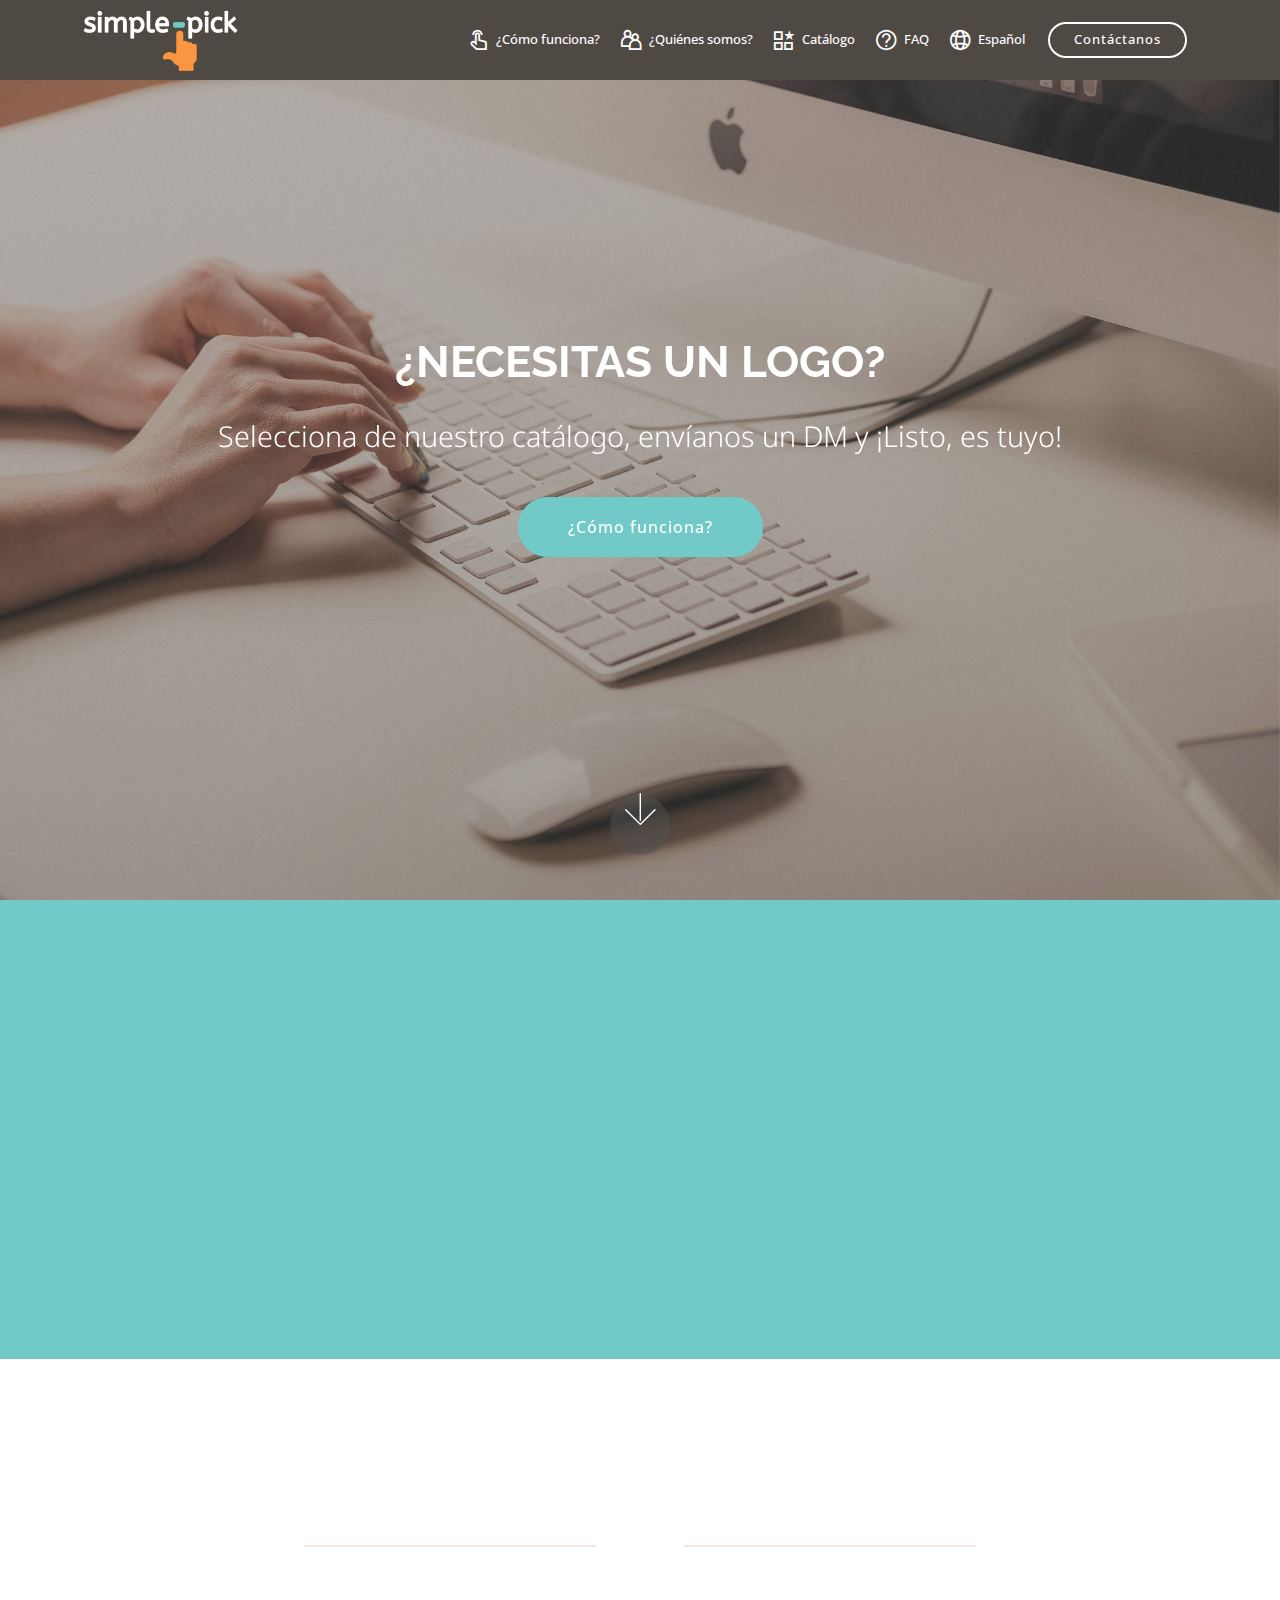
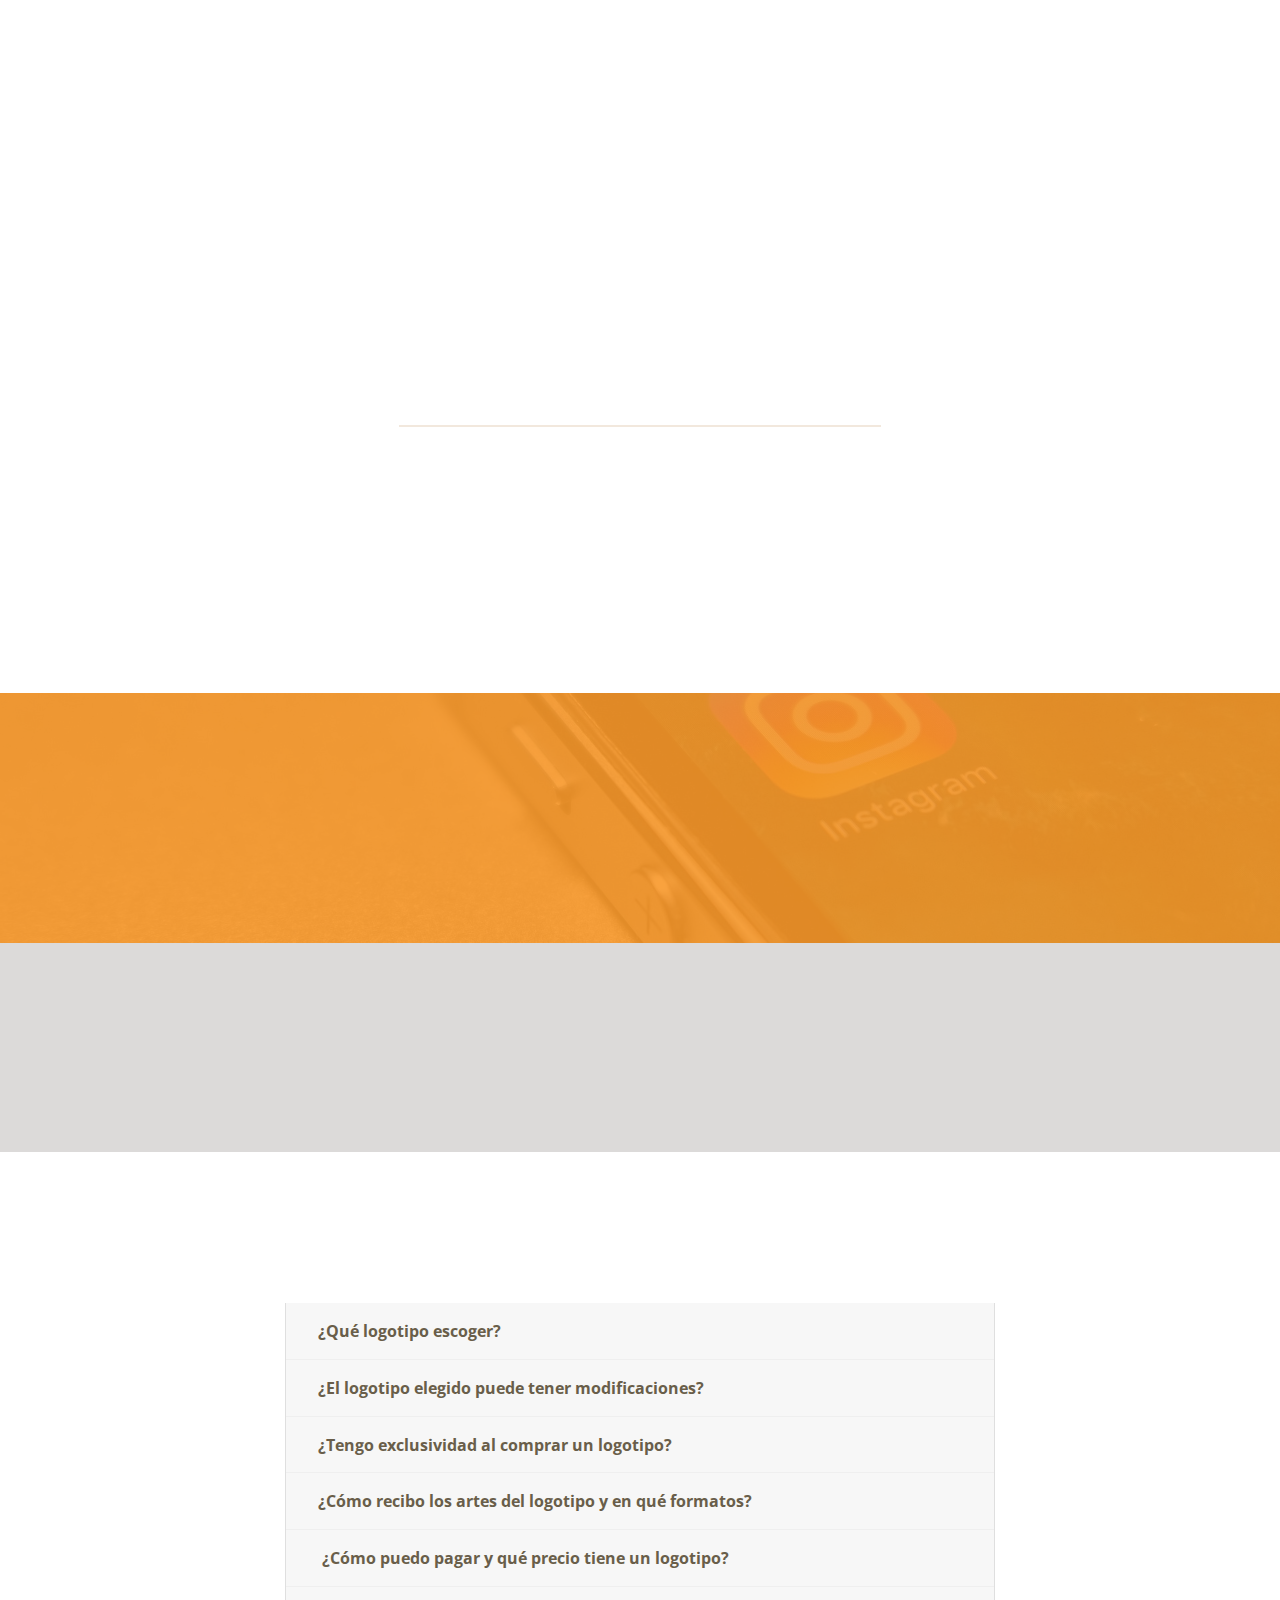
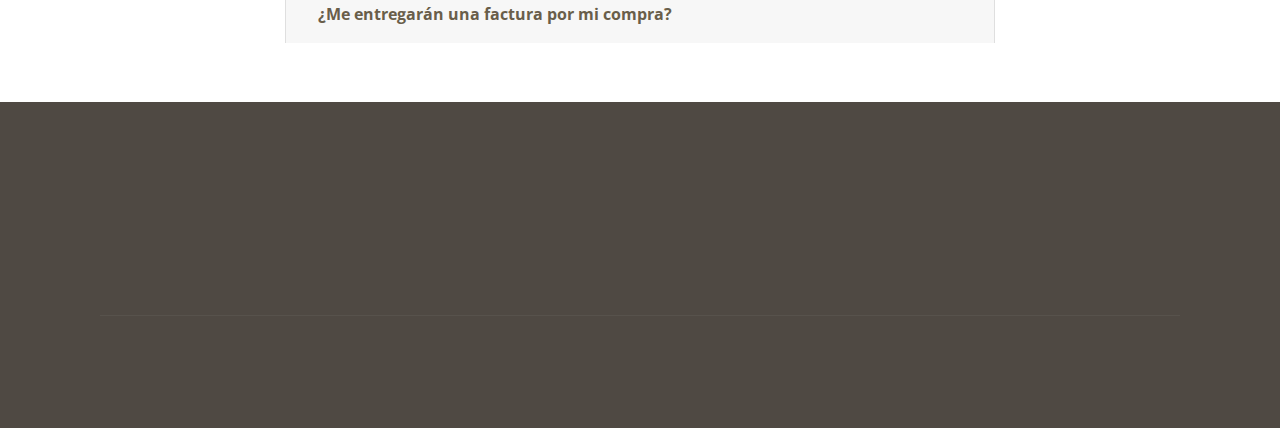
==== commit 276f1fa5: "create github pages" ====
--- a/page1.html
+++ b/page1.html
@@ -54,13 +54,13 @@
         <div class="collapse navbar-collapse" id="navbarSupportedContent">
             <ul class="navbar-nav nav-dropdown" data-app-modern-menu="true"><li class="nav-item">
                     <a class="nav-link link text-white display-5" href="page1.html#step2-p"><span class="mobi-mbri mobi-mbri-touch mbr-iconfont mbr-iconfont-btn"></span>¿Cómo funciona?</a>
-                </li><li class="nav-item"><a class="nav-link link text-white display-5" href="page1.html#features11-q"><span class="mobi-mbri mobi-mbri-users mbr-iconfont mbr-iconfont-btn"></span>¿Quiénes somos?</a></li><li class="nav-item"><a class="nav-link link text-white display-5" href="page1.html#instagram-feed-block-s"><span class="mobi-mbri mobi-mbri-features mbr-iconfont mbr-iconfont-btn"></span>Catálogo</a></li><li class="nav-item"><a class="nav-link link text-white display-5" href="page1.html#accordion1-t"><span class="mobi-mbri mobi-mbri-help mbr-iconfont mbr-iconfont-btn"></span>FAQ</a></li><li class="nav-item dropdown"><a class="nav-link link text-white dropdown-toggle display-5" href="page1.html" data-toggle="dropdown-submenu" aria-expanded="true"><span class="mobi-mbri mobi-mbri-globe-2 mbr-iconfont mbr-iconfont-btn"></span>Español</a><div class="dropdown-menu"><a class="text-white dropdown-item display-5" href="index.html">English</a></div></li></ul>
+                </li><li class="nav-item"><a class="nav-link link text-white display-5" href="page1.html#features11-q"><span class="mobi-mbri mobi-mbri-users mbr-iconfont mbr-iconfont-btn"></span>¿Quiénes somos?</a></li><li class="nav-item"><a class="nav-link link text-white display-5" href="page1.html#instagram-feed-block-s"><span class="mobi-mbri mobi-mbri-features mbr-iconfont mbr-iconfont-btn"></span>Catálogo</a></li><li class="nav-item"><a class="nav-link link text-white display-5" href="page1.html#accordion1-t"><span class="mobi-mbri mobi-mbri-help mbr-iconfont mbr-iconfont-btn"></span>FAQ</a></li><li class="nav-item"><a class="nav-link link text-white display-5" href="page1.html" aria-expanded="true"><span class="mobi-mbri mobi-mbri-globe-2 mbr-iconfont mbr-iconfont-btn"></span>Español</a></li></ul>
             <div class="navbar-buttons mbr-section-btn"><a class="btn btn-sm btn-white-outline display-5" href="mailto:info@simple-pick.com">Contáctanos</a></div>
         </div>
     </nav>
 </section>
 
-<section class="engine"><a href="https://mobirise.info/g">how to build a website</a></section><section class="cid-rhrvOpOVEY mbr-fullscreen mbr-parallax-background" id="header2-o">
+<section class="engine"><a href="https://mobirise.info/j">website templates</a></section><section class="cid-rhrvOpOVEY mbr-fullscreen mbr-parallax-background" id="header2-o">
 
     
 
@@ -144,7 +144,7 @@
                     <div class="step-text-content align-center">
                         <h4 class="mbr-step-title pb-3 mbr-fonts-style display-7"><strong>NAVEGA</strong></h4>
                         <p class="mbr-step-text mbr-fonts-style display-7">Navega por toda la colección de logotipos que ofrecemos en nuestro feed de Instagram:<br><a href="https://www.instagram.com/simple.pick/" target="_blank" class="text-primary"><strong>www.instagram.com/simple.pick</strong></a><br> 
-<br>Y consulta aquí:&nbsp;<br><a href="https://bit.ly/2LW31kH" target="_blank"></a><a href="https://bit.ly/2LW31kH" target="_blank"></a><a href="assets/files/legal-notice-simple-pick(03.07.19).pdf" target="_blank"><strong>nuestros&nbsp;términos y condiciones de uso y politicas de privacidad</strong></a><br></p>
+<br>Y consulta aquí:&nbsp;<br><a href="https://bit.ly/2LW31kH" target="_blank"></a><a href="https://bit.ly/2LW31kH" target="_blank"></a><a href="assets/files/aviso-legal-simple-pick%20(05.03.19).pdf" target="_blank"><strong>nuestros&nbsp;términos y condiciones de uso y politicas de privacidad</strong></a><br></p>
                     </div>
                 </div>
             </div>
@@ -159,7 +159,7 @@
                     <div class="step-text-content align-center">
                         <h4 class="mbr-step-title pb-3 mbr-fonts-style display-7"><strong>SELECCIONA</strong></h4>
                         <p class="mbr-step-text mbr-fonts-style display-7">Selecciona tu logotipo después de haber leído y aceptado nuestros términos y condiciones de uso y politicas de privacidad, envíanos a <strong><a href="mailto:info@simple-pick.com" class="text-primary"><b>info@simple-pick.com</b></a></strong> o por medio de mensaje directo en Instagram:
-	<br>a) código con la descripción del logotipo,<br>por ejemplo: SP-001<br>b) nombre para tu logotipo,<br>c) datos para tu factura de compra</p>
+	<br>a) código con la descripción del logotipo,<br>por ejemplo: Código SP-001<br>b) nombre para tu logotipo,<br>c) datos para tu factura de compra</p>
                     </div>
                 </div>
             </div>
@@ -209,7 +209,7 @@
                         <h4 class="mbr-step-title pb-3 mbr-fonts-style display-7"><strong>
                             ¡Y LISTO!</strong></h4>
                         <p class="mbr-step-text mbr-fonts-style display-7">
-                            En menos de 2 días hábiles, te enviaremos tu logotipo en en vector y alta resolución (AI, JPG, PNG, EPS Y PDF), personalizados con el nombre solicitado. 
+                            En menos de 2 días hábiles, te enviaremos tu logotipo en vector y alta resolución (AI, JPG, PNG, EPS Y PDF), personalizados con el nombre solicitado. 
                         </p>
                     </div>
                 </div>
@@ -262,7 +262,7 @@
     </div>
 </section>
 
-<section class="mbr-instagram-feed" data-rows="1" data-per-row-slider="" data-spacing="1" data-full-width="" data-token="8228029836.727bfe1.c6a00fdc9b9040bfb35a44f193030dac" data-per-row-grid="3" id="instagram-feed-block-s" data-rv-view="1282" style="background-color: rgb(79, 73, 67); padding-top: 40px; padding-bottom: 40px;">
+<section class="mbr-instagram-feed" data-rows="1" data-per-row-slider="" data-spacing="1" data-full-width="" data-token="8228029836.727bfe1.c6a00fdc9b9040bfb35a44f193030dac" data-per-row-grid="3" id="instagram-feed-block-s" data-rv-view="1624" style="background-color: rgb(79, 73, 67); padding-top: 40px; padding-bottom: 40px;">
     
     <div class="container container_toggle">
         <div class="row">
@@ -299,7 +299,7 @@
                         <div id="collapse1_5" class="panel-collapse noScroll collapse " role="tabpanel" aria-labelledby="headingOne" data-parent="#bootstrap-accordion_5">
                             <div class="panel-body p-4">
                                 <p class="mbr-fonts-style panel-text display-7">En Simple-pick encuentras una gran variedad de logotipos que se adaptan al tipo de
-negocio que estas por empezar. El nombre genérico “My Company” se ha colocado para que te des una idea de la tipografía que tendrá el nombre de tu empresa. En el correo donde nos notifiques que logotipo has seleccionado deberás incluir en nombre de tu empresa para que te enviemos el arte final del logotipo.<br> </p>
+negocio que estás por empezar. El nombre genérico “My Company” se ha colocado para que te des una idea de la tipografía que tendrá el nombre de tu empresa. En el correo donde nos notifiques que logotipo has seleccionado deberás incluir en nombre de tu empresa para que te enviemos el arte final del logotipo.<br> </p>
                             </div>
                         </div>
                     </div>
